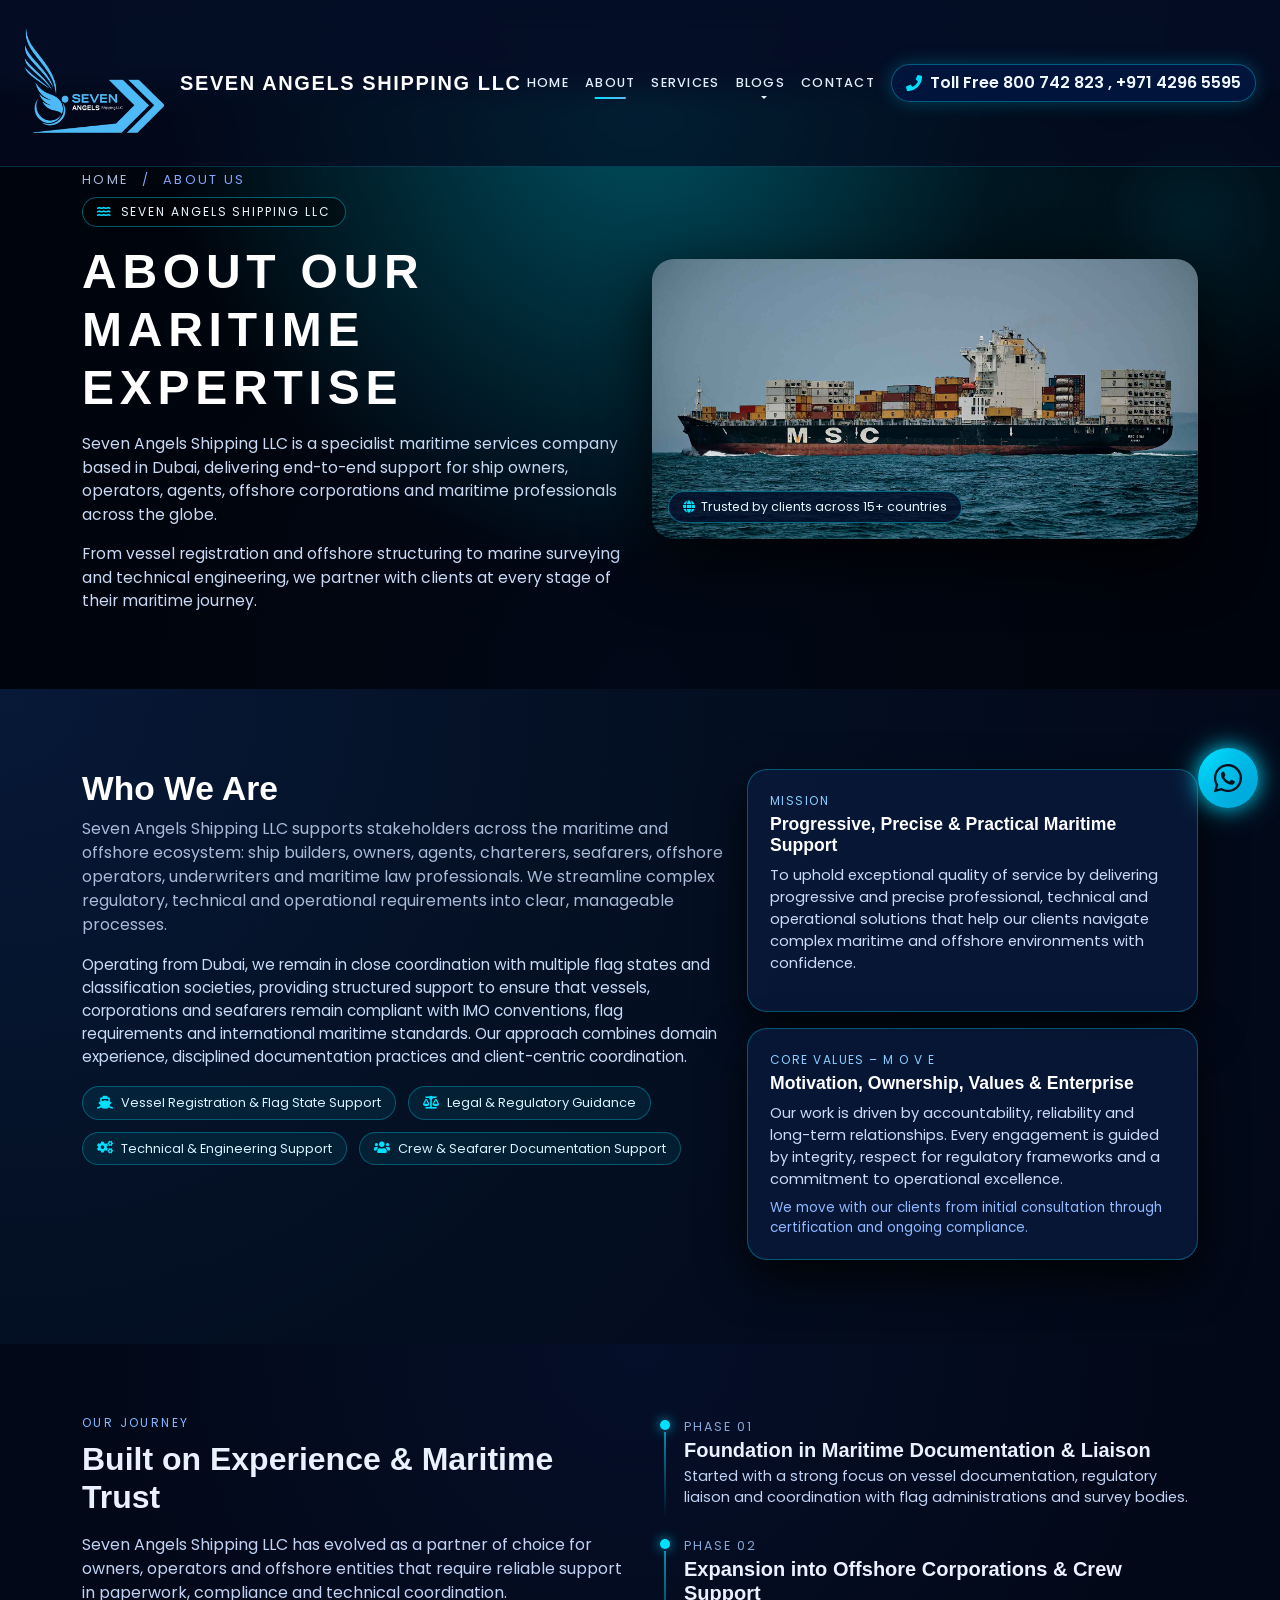
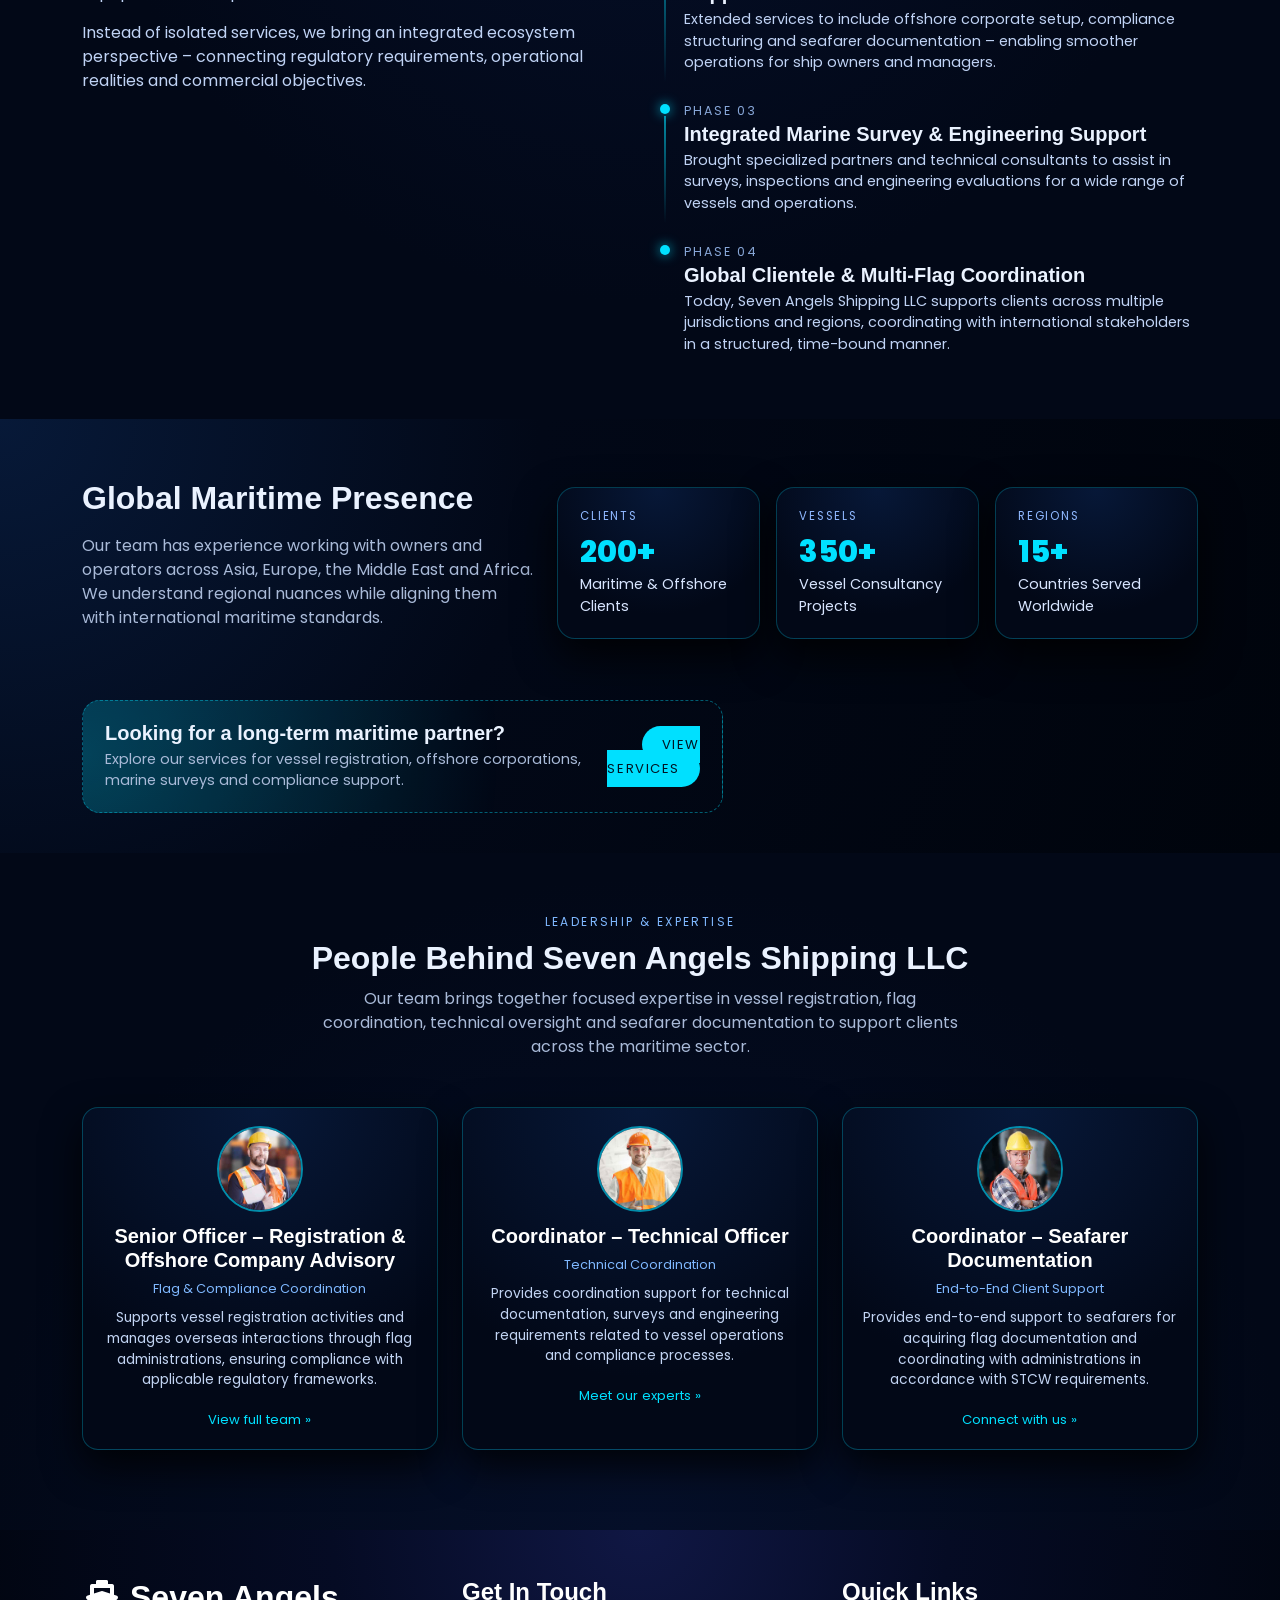
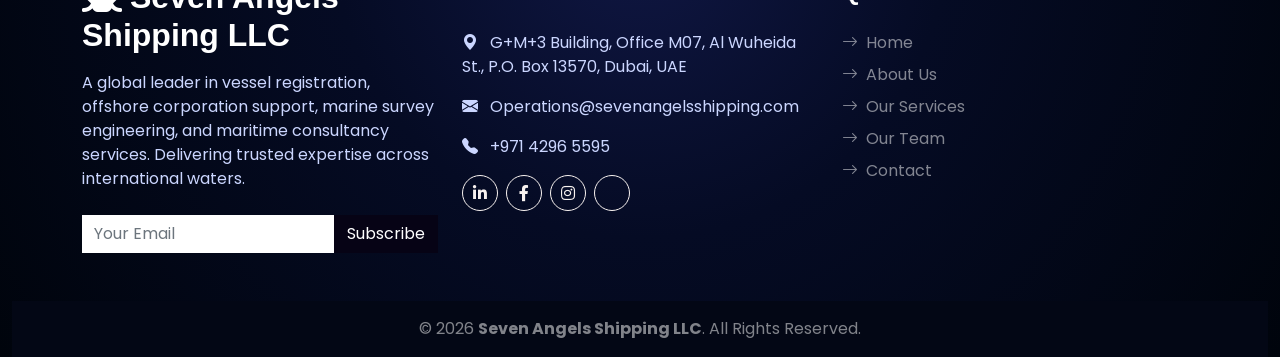
==== about.html @ 6dc000c5 "/sample" ====
<!DOCTYPE html>
<html lang="en">

<head>
    <meta charset="utf-8">
    <title>About Us | Seven Angels Shipping LLC | Maritime & Offshore Solutions</title>
    <meta name="viewport" content="width=device-width, initial-scale=1">
    <meta name="description"
        content="Learn more about Seven Angels Shipping LLC, our history, mission, values and global expertise in vessel registration, offshore corporations, marine surveying and maritime engineering.">
    <meta name="keywords"
        content="Seven Angels Shipping, About Seven Angels, Maritime Consultancy, Offshore Services, Vessel Registration Dubai, Marine Survey, Offshore Engineering">
    <link rel="canonical" href="https://www.sevenangelsshipping.com/about.html">

    <!-- Open Graph -->
    <meta property="og:title" content="About Seven Angels Shipping LLC - Maritime & Offshore Experts">
    <meta property="og:description" content="Discover our mission, values and global maritime experience.">
    <meta property="og:image" content="img/sevenangelsslogo.png">
    <meta property="og:url" content="https://www.sevenangelsshipping.com/about.html">
    <meta property="og:type" content="website">

    <!-- Favicon -->
    <link href="img/sevenangelsslogo.png" rel="icon">

    <!-- Fonts & Icons -->
    <link href="https://fonts.googleapis.com/css2?family=Poppins:wght@400;500;600;700&display=swap" rel="stylesheet">
    <link href="https://cdnjs.cloudflare.com/ajax/libs/font-awesome/5.10.0/css/all.min.css" rel="stylesheet">
    <link href="https://cdn.jsdelivr.net/npm/bootstrap-icons@1.4.1/font/bootstrap-icons.css" rel="stylesheet">

    <!-- Libraries & Bootstrap -->
    <link href="css/bootstrap.min.css" rel="stylesheet">

    <!-- ================== PAGE CSS ================== -->
    <style>
        :root {
            --sa-blue-main: #1A73E8;
            --sa-blue-deep: #0B4BB3;
            --sa-blue-soft: #64B5F6;
            --sa-dark: #0A2D5A;
            --sa-bg-deep: #020817;
            --sa-text-main: #E5EEFF;
            --sa-text-muted: #A5B6D8;
            --midnight-blue: #061A3A;
            --ocean-glow: #00E0FF;
        }

        * {
            box-sizing: border-box;
        }

        html,
        body {
            margin: 0;
            padding: 0;
        }

        body {
            font-family: 'Poppins', sans-serif;
            background: radial-gradient(circle at top, #071938 0%, #020817 45%, #00040c 100%);
            color: var(--sa-text-main);
            overflow-x: hidden;
        }

        img {
            max-width: 100%;
            height: auto;
            display: block;
        }

        a {
            text-decoration: none;
        }

        /* ===================== NAVBAR ===================== */
        .sa-navbar {
            background: rgba(3, 11, 32, 0.7);
            backdrop-filter: blur(14px);
            transition: background 0.35s ease, box-shadow 0.35s ease, padding 0.2s ease;
            padding: 8px 0;
            border-bottom: 1px solid rgba(0, 224, 255, 0.18);
            z-index: 9999;
        }

        .sa-navbar.scrolled {
            background: rgba(5, 16, 43, 0.97);
            box-shadow: 0 10px 35px rgba(0, 0, 0, 0.65);
        }

        .sa-navbar .navbar-brand img {
            height: 140px;
            width: auto;
        }

        @media (max-width: 480px) {
            .sa-navbar .navbar-brand img {
                height: 65px;
            }
        }

        .sa-navbar .navbar-brand h2 {
            font-size: 20px;
            color: #ffffff;
            letter-spacing: 0.08em;
            font-weight: 700;
            text-transform: uppercase;
            margin: 0;
        }

        .sa-navbar .nav-link {
            color: #E3EEFF !important;
            font-weight: 500;
            padding: 12px 16px;
            letter-spacing: 0.10em;
            text-transform: uppercase;
            font-size: 0.8rem;
            transition: color 0.3s ease;
            position: relative;
        }

        .sa-navbar .nav-link::after {
            content: "";
            position: absolute;
            left: 50%;
            bottom: 6px;
            width: 0;
            height: 2px;
            background: linear-gradient(90deg, #00e0ff, #64b5f6);
            transform: translateX(-50%);
            transition: width 0.25s ease;
        }

        .sa-navbar .nav-link:hover {
            color: #00e0ff !important;
        }

        .sa-navbar .nav-link:hover::after,
        .sa-navbar .nav-link.active::after {
            width: 46%;
        }

        .dropdown-menu {
            border-radius: 14px;
            background: #050e24;
            border: 1px solid rgba(0, 224, 255, 0.25);
            padding: 6px 0;
            box-shadow: 0 18px 40px rgba(0, 0, 0, 0.7);
        }

        .dropdown-menu .dropdown-item {
            padding: 10px 18px;
            font-size: 0.85rem;
            color: #e6f1ff;
        }

        .dropdown-menu .dropdown-item:hover {
            background: rgba(0, 224, 255, 0.08);
            color: #00e0ff;
        }

        .navbar-toggler {
            border: none;
        }

        .navbar-toggler:focus {
            box-shadow: none;
            outline: none;
        }

        .navbar-dark .navbar-toggler-icon {
            background-image: url("data:image/svg+xml,%3csvg xmlns='http://www.w3.org/2000/svg' viewBox='0 0 30 30'%3e%3cpath stroke='rgba%28255,255,255,0.9%29' stroke-linecap='round' stroke-miterlimit='10' stroke-width='2' d='M4 7h22M4 15h22M4 23h22'/%3e%3c/svg%3e");
        }

        .navbar-collapse {
            text-align: right;
        }

        .phone-badge {
            background: rgba(2, 23, 63, 0.95);
            border: 1px solid rgba(0, 224, 255, 0.35);
            color: #f0f7ff;
            border-radius: 999px;
            padding: 6px 14px;
            font-weight: 600;
            display: inline-flex;
            align-items: center;
            gap: 8px;
            box-shadow: 0 0 18px rgba(0, 224, 255, 0.25);
            white-space: nowrap;
        }

        .phone-badge i {
            color: #00e0ff;
        }

        @media (max-width: 991.98px) {
            .navbar-collapse {
                background: rgba(3, 11, 32, 0.98);
                margin-top: 8px;
                border-radius: 0 0 12px 12px;
                padding: 8px 0;
            }

            .phone-badge {
                display: none !important;
            }

            .sa-navbar .nav-link {
                padding: 10px 18px;
            }
        }

        @media (max-width: 400px) {
            .sa-navbar .navbar-brand h2 {
                font-size: 14px;
            }
        }

        /* ===================== HERO (ABOUT) ===================== */
        .about-hero {
            margin-top: 90px;
            padding: 80px 0 60px;
            background:
                radial-gradient(circle at top, rgba(0, 224, 255, 0.35), transparent 55%),
                radial-gradient(circle at bottom, #020817 0%, #00040c 60%);
            position: relative;
            overflow: hidden;
        }

        .about-hero::before {
            content: "";
            position: absolute;
            width: 420px;
            height: 420px;
            border-radius: 50%;
            background: radial-gradient(circle, rgba(0, 224, 255, 0.2), transparent 70%);
            top: -80px;
            right: -120px;
            opacity: 0.6;
            filter: blur(2px);
        }

        .about-hero-text h1 {
            font-size: 3rem;
            font-weight: 800;
            letter-spacing: 0.12em;
            text-transform: uppercase;
            color: #ffffff;
        }

        .about-hero-text p {
            color: #c8daf5;
            max-width: 540px;
            font-size: 0.98rem;
        }

        .breadcrumb-sa {
            font-size: 0.8rem;
            letter-spacing: 0.18em;
            text-transform: uppercase;
            color: #7ea7ff;
        }

        .breadcrumb-sa a {
            color: #a9bad8;
        }

        .about-hero-badge {
            display: inline-flex;
            align-items: center;
            gap: 0.45rem;
            padding: 0.32rem 0.9rem;
            border-radius: 999px;
            background: rgba(0, 0, 0, 0.45);
            border: 1px solid rgba(0, 224, 255, 0.4);
            color: #eaf4ff;
            font-size: 0.75rem;
            letter-spacing: 0.16em;
            text-transform: uppercase;
        }

        .about-hero-badge i {
            color: #00e0ff;
        }

        .about-hero-visual {
            position: relative;
            height: 280px;
            border-radius: 22px;
            overflow: hidden;
            box-shadow: 0 22px 60px rgba(0, 0, 0, 0.8);
        }

        .about-hero-visual img {
            width: 100%;
            height: 100%;
            object-fit: cover;
            filter: brightness(92%) contrast(108%);
        }

        .about-hero-tag {
            position: absolute;
            bottom: 16px;
            left: 16px;
            background: rgba(3, 15, 40, 0.85);
            border-radius: 999px;
            padding: 6px 14px;
            font-size: 0.78rem;
            color: #dff6ff;
            border: 1px solid rgba(0, 224, 255, 0.4);
            display: inline-flex;
            align-items: center;
            gap: 6px;
        }

        .about-hero-tag i {
            color: #00e0ff;
        }

        @media (max-width: 768px) {
            .about-hero {
                padding: 60px 0 40px;
            }

            .about-hero-text h1 {
                font-size: 2.1rem;
            }

            .about-hero-visual {
                margin-top: 24px;
                height: 220px;
            }
        }

        /* ================= ABOUT MAIN (DEEP SECTION) ================= */
        .about-main {
            background: radial-gradient(circle at top left, #071938 0%, #041024 40%, #020817 100%);
            padding: 80px 0 60px;
            position: relative;
            overflow: hidden;
        }

        .about-section-title h2 {
            font-size: 2.1rem;
            font-weight: 800;
            color: #ffffff;
        }

        .about-section-title p {
            color: #a9bad8;
            max-width: 680px;
        }

        .about-icon-strip {
            display: flex;
            flex-wrap: wrap;
            gap: 12px;
            margin-top: 18px;
        }

        .about-icon-pill {
            display: inline-flex;
            align-items: center;
            gap: 8px;
            padding: 6px 14px;
            border-radius: 999px;
            background: rgba(0, 224, 255, 0.08);
            color: #daf2ff;
            border: 1px solid rgba(0, 224, 255, 0.3);
            font-size: 0.8rem;
        }

        .about-icon-pill i {
            color: #00e0ff;
        }

        .about-card {
            background: rgba(9, 25, 58, 0.86);
            border-radius: 20px;
            padding: 22px 22px 20px;
            border: 1px solid rgba(0, 224, 255, 0.32);
            box-shadow: 0 18px 45px rgba(0, 0, 0, 0.8);
            height: 100%;
        }

        .about-card h4 {
            color: #ffffff;
            margin-bottom: 8px;
            font-size: 1.1rem;
        }

        .about-card p {
            color: #c7daf7;
            font-size: 0.92rem;
        }

        .about-chip {
            font-size: 0.75rem;
            text-transform: uppercase;
            letter-spacing: 0.12em;
            color: #89cfff;
        }

        /* ================= TIMELINE / JOURNEY ================= */
        .journey-section {
            padding: 70px 0 40px;
            background: radial-gradient(circle at top, #050f29 0%, #020817 60%);
        }

        .journey-badge {
            font-size: 0.75rem;
            letter-spacing: 0.2em;
            text-transform: uppercase;
            color: #7fb8ff;
        }

        .journey-item {
            position: relative;
            padding-left: 32px;
            margin-bottom: 24px;
        }

        .journey-item::before {
            content: "";
            position: absolute;
            left: 8px;
            top: 6px;
            width: 10px;
            height: 10px;
            border-radius: 50%;
            background: #00e0ff;
            box-shadow: 0 0 12px rgba(0, 224, 255, 0.8);
        }

        .journey-item::after {
            content: "";
            position: absolute;
            left: 12px;
            top: 18px;
            width: 2px;
            height: calc(100% - 10px);
            background: linear-gradient(to bottom, rgba(0, 224, 255, 0.6), transparent);
        }

        .journey-item:last-child::after {
            display: none;
        }

        .journey-item h5 {
            color: #eaf2ff;
            margin-bottom: 4px;
        }

        .journey-item span {
            font-size: 0.78rem;
            text-transform: uppercase;
            letter-spacing: 0.16em;
            color: #88a7d8;
        }

        .journey-item p {
            font-size: 0.9rem;
            color: #c0d3f5;
        }

        /* ================= GLOBAL PRESENCE / METRICS ================= */
        .metrics-section {
            padding: 60px 0 40px;
            background: radial-gradient(circle at top left, #071938 0%, #020817 40%, #00040c 100%);
        }

        .metric-card {
            background: radial-gradient(circle at top, #071838 0%, #020817 70%);
            border-radius: 18px;
            padding: 20px 22px;
            border: 1px solid rgba(0, 224, 255, 0.24);
            text-align: left;
            box-shadow: 0 16px 40px rgba(0, 0, 0, 0.85);
        }

        .metric-number {
            font-size: 1.9rem;
            font-weight: 800;
            color: #00e0ff;
        }

        .metric-label {
            font-size: 0.9rem;
            color: #d8e5ff;
        }

        .metric-tag {
            font-size: 0.72rem;
            text-transform: uppercase;
            letter-spacing: 0.16em;
            color: #8fb8ff;
        }

        /* ================= LEADERSHIP SNAPSHOT ================= */
        .leadership-section {
            padding: 60px 0 80px;
            background: radial-gradient(circle at bottom, #050f29 0%, #020817 70%);
        }

        .leader-card {
            background: radial-gradient(circle at top, #071838 0%, #020817 70%);
            border-radius: 16px;
            padding: 18px;
            text-align: center;
            border: 1px solid rgba(0, 224, 255, 0.26);
            box-shadow: 0 16px 38px rgba(0, 0, 0, 0.8);
            height: 100%;
        }

        .leader-avatar {
            width: 86px;
            height: 86px;
            border-radius: 50%;
            overflow: hidden;
            margin: 0 auto 12px;
            border: 2px solid rgba(0, 224, 255, 0.6);
        }

        .leader-card h5 {
            color: #ffffff;
            margin-bottom: 4px;
        }

        .leader-card span {
            font-size: 0.8rem;
            color: #7fb8ff;
        }

        .leader-card p {
            font-size: 0.86rem;
            color: #c2d4f3;
            margin-top: 8px;
        }

        .leader-link {
            font-size: 0.82rem;
            color: #00e0ff;
        }

        /* ================= CTA MINI ================= */
        .mini-cta {
            margin-top: 30px;
            padding: 20px 22px;
            border-radius: 18px;
            background: radial-gradient(circle at left, rgba(0, 224, 255, 0.25), transparent 65%);
            border: 1px dashed rgba(0, 224, 255, 0.4);
        }

        .btn-mini-cta {
            background: #00e0ff;
            color: #001423;
            padding: 9px 20px;
            border-radius: 999px;
            border: none;
            font-size: 0.82rem;
            letter-spacing: 0.12em;
            text-transform: uppercase;
        }

        .btn-mini-cta:hover {
            background: #5af1ff;
        }

        /* ================= FOOTER ================= */
        footer {
            margin-top: 0;
            background: radial-gradient(circle at top, #101744 0%, #050b24 40%, #00040c 100%);
        }

        footer p,
        footer a {
            color: #cbd6ff;
        }

        footer h4,
        footer h2 {
            color: #ffffff;
        }

        footer .btn-square {
            width: 36px;
            height: 36px;
            border-radius: 50%;
            padding: 0;
            display: inline-flex;
            align-items: center;
            justify-content: center;
        }

        .footer-bottom {
            background: #030715;
        }

        /* ================= BACK TO TOP ================= */
        .back-to-top {
            position: fixed;
            right: 22px;
            bottom: 22px;
            width: 52px;
            height: 52px;
            background: linear-gradient(135deg, #00e0ff, #0095cf);
            color: #002235;
            border-radius: 50%;
            border: none;
            display: flex;
            justify-content: center;
            align-items: center;
            font-size: 22px;
            cursor: pointer;
            box-shadow: 0 8px 24px rgba(0, 224, 255, 0.35);
            z-index: 9999;
            transition: 0.3s ease;
            opacity: 0;
            pointer-events: none;
        }

        .back-to-top.show {
            opacity: 1;
            pointer-events: auto;
        }

        .back-to-top:hover {
            transform: translateY(-4px);
            box-shadow: 0 14px 32px rgba(0, 224, 255, 0.45);
        }

        @media (max-width: 480px) {
            .back-to-top {
                right: 16px;
                bottom: 16px;
                width: 46px;
                height: 46px;
                font-size: 20px;
            }
        }
    </style>
</head>

<body>

    <!-- ================= NAVBAR ================= -->
    <nav id="saNavbar" class="navbar navbar-expand-lg navbar-dark fixed-top sa-navbar">
        <div class="container-fluid px-4">

            <!-- BRAND -->
            <a href="index.html" class="navbar-brand d-flex align-items-center">
                <img src="img/SEVEN ANGELS (1).png" alt="Seven Angels Logo">
                <div class="ms-3">
                    <h2>Seven Angels Shipping LLC</h2>
                </div>
            </a>

            <!-- TOGGLER BUTTON -->
            <button class="navbar-toggler" type="button" data-bs-toggle="collapse" data-bs-target="#navbarNav">
                <span class="navbar-toggler-icon"></span>
            </button>

            <!-- MENU ITEMS -->
            <div class="collapse navbar-collapse" id="navbarNav">
                <ul class="navbar-nav ms-auto mb-2 mb-lg-0 align-items-lg-center">

                    <li class="nav-item"><a class="nav-link" href="index.html">Home</a></li>
                    <li class="nav-item"><a class="nav-link active" href="about.html">About</a></li>
                    <li class="nav-item"><a class="nav-link" href="service.html">Services</a></li>

                    <li class="nav-item dropdown">
                        <a class="nav-link dropdown-toggle" href="#" data-bs-toggle="dropdown">Blogs</a>
                        <ul class="dropdown-menu dropdown-menu-end">
                            <li><a class="dropdown-item" href="blog.html">Read blogs</a></li>

                        </ul>
                    </li>

                    <li class="nav-item"><a class="nav-link" href="contact.html">Contact</a></li>

                    <!-- PHONE BADGE (desktop only) -->
                    <li class="nav-item d-none d-lg-block ms-lg-2">
                        <span class="phone-badge">
                            <i class="fa fa-phone"></i> Toll Free 800 742 823 , +971 4296 5595
                        </span>
                    </li>

                </ul>
            </div>

        </div>
    </nav>
    <!-- ================= NAVBAR END ================= -->


    <!-- ================= HERO: ABOUT ================= -->
    <section class="about-hero">
        <div class="container">
            <div class="row g-4 align-items-center">
                <div class="col-lg-6 about-hero-text">
                    <div class="breadcrumb-sa mb-2">
                        <a href="index.html">Home</a> <span class="mx-2">/</span> <span>About Us</span>
                    </div>

                    <div class="about-hero-badge mb-3">
                        <i class="fa fa-water"></i>
                        Seven Angels Shipping LLC
                    </div>

                    <h1 class="mb-3">ABOUT OUR MARITIME EXPERTISE</h1>
                    <p>
                        Seven Angels Shipping LLC is a specialist maritime services company based in Dubai, delivering
                        end-to-end support for ship owners, operators, agents, offshore corporations and maritime
                        professionals across the globe.
                    </p>
                    <p>
                        From vessel registration and offshore structuring to marine surveying and technical engineering,
                        we partner with clients at every stage of their maritime journey.
                    </p>
                </div>

                <div class="col-lg-6">
                    <div class="about-hero-visual">
                        <img src="img/carousel-1.jpg" alt="Seven Angels - Maritime Operations">
                        <div class="about-hero-tag">
                            <i class="fa fa-globe"></i>
                            Trusted by clients across 15+ countries
                        </div>
                    </div>
                </div>
            </div>
        </div>
    </section>

    <!-- ================= MAIN ABOUT CONTENT ================= -->
    <section class="about-main">
        <div class="container">
            <div class="row g-4 align-items-start mb-4">
                <div class="col-lg-7">
                    <div class="about-section-title mb-3">
                        <h2>Who We Are</h2>
                        <p>
                            Seven Angels Shipping LLC supports stakeholders across the maritime and offshore ecosystem:
                            ship builders, owners, agents, charterers, seafarers, offshore operators, underwriters
                            and maritime law professionals. We streamline complex regulatory, technical and operational
                            requirements into clear, manageable processes.
                        </p>
                    </div>

                    <p style="color:#c7daf7;font-size:0.96rem;">
                        Operating from Dubai, we remain in close coordination with multiple flag states and
                        classification societies, providing structured support to ensure that vessels, corporations
                        and seafarers remain compliant with IMO conventions, flag requirements and international
                        maritime standards. Our approach combines domain experience, disciplined documentation
                        practices and client-centric coordination.
                    </p>

                    <div class="about-icon-strip">
                        <span class="about-icon-pill">
                            <i class="fa fa-ship"></i> Vessel Registration &amp; Flag State Support
                        </span>
                        <span class="about-icon-pill">
                            <i class="fa fa-balance-scale"></i> Legal &amp; Regulatory Guidance
                        </span>
                        <span class="about-icon-pill">
                            <i class="fa fa-cogs"></i> Technical &amp; Engineering Support
                        </span>
                        <span class="about-icon-pill">
                            <i class="fa fa-users"></i> Crew &amp; Seafarer Documentation Support
                        </span>
                    </div>
                </div>

                <div class="col-lg-5">
                    <div class="about-card mb-3">
                        <div class="about-chip mb-1">Mission</div>
                        <h4>Progressive, Precise &amp; Practical Maritime Support</h4>
                        <p>
                            To uphold exceptional quality of service by delivering progressive and precise professional,
                            technical and operational solutions that help our clients navigate complex maritime and
                            offshore environments with confidence.
                        </p>
                    </div>

                    <div class="about-card">
                        <div class="about-chip mb-1">Core Values – M O V E</div>
                        <h4>Motivation, Ownership, Values &amp; Enterprise</h4>
                        <p class="mb-2">
                            Our work is driven by accountability, reliability and long-term relationships. Every
                            engagement is guided by integrity, respect for regulatory frameworks and a commitment
                            to operational excellence.
                        </p>
                        <p class="mb-0" style="font-size:0.85rem;color:#8fb8ff;">
                            We move with our clients from initial consultation through certification and ongoing
                            compliance.
                        </p>
                    </div>
                </div>
            </div>
        </div>
    </section>


    <!-- ================= JOURNEY / TIMELINE ================= -->
    <section class="journey-section">
        <div class="container">
            <div class="row g-4 align-items-start">
                <div class="col-lg-6">
                    <div class="journey-badge mb-2">Our Journey</div>
                    <h2 class="mb-3" style="color:#eaf2ff;">Built on Experience & Maritime Trust</h2>
                    <p style="color:#c0d3f5;">
                        Seven Angels Shipping LLC has evolved as a partner of choice for owners, operators and offshore
                        entities that require reliable support in paperwork, compliance and technical coordination.
                    </p>
                    <p style="color:#c0d3f5;">
                        Instead of isolated services, we bring an integrated ecosystem perspective – connecting
                        regulatory
                        requirements, operational realities and commercial objectives.
                    </p>
                </div>

                <div class="col-lg-6">
                    <div class="journey-item">
                        <span>Phase 01</span>
                        <h5>Foundation in Maritime Documentation & Liaison</h5>
                        <p>
                            Started with a strong focus on vessel documentation, regulatory liaison and coordination
                            with
                            flag administrations and survey bodies.
                        </p>
                    </div>
                    <div class="journey-item">
                        <span>Phase 02</span>
                        <h5>Expansion into Offshore Corporations & Crew Support</h5>
                        <p>
                            Extended services to include offshore corporate setup, compliance structuring and seafarer
                            documentation – enabling smoother operations for ship owners and managers.
                        </p>
                    </div>
                    <div class="journey-item">
                        <span>Phase 03</span>
                        <h5>Integrated Marine Survey & Engineering Support</h5>
                        <p>
                            Brought specialized partners and technical consultants to assist in surveys, inspections and
                            engineering evaluations for a wide range of vessels and operations.
                        </p>
                    </div>
                    <div class="journey-item">
                        <span>Phase 04</span>
                        <h5>Global Clientele & Multi-Flag Coordination</h5>
                        <p>
                            Today, Seven Angels Shipping LLC supports clients across multiple jurisdictions and regions,
                            coordinating with international stakeholders in a structured, time-bound manner.
                        </p>
                    </div>
                </div>
            </div>
        </div>
    </section>

    <!-- ================= GLOBAL PRESENCE / METRICS ================= -->
    <section class="metrics-section">
        <div class="container">
            <div class="row g-4 align-items-center mb-4">
                <div class="col-lg-5">
                    <h2 class="mb-3" style="color:#eaf2ff;">Global Maritime Presence</h2>
                    <p style="color:#a9bad8;">
                        Our team has experience working with owners and operators across Asia, Europe, the Middle East
                        and Africa. We understand regional nuances while aligning them with international maritime
                        standards.
                    </p>
                </div>
                <div class="col-lg-7">
                    <div class="row g-3">
                        <div class="col-sm-4">
                            <div class="metric-card">
                                <div class="metric-tag mb-1">Clients</div>
                                <div class="metric-number">200+</div>
                                <div class="metric-label">Maritime & Offshore Clients</div>
                            </div>
                        </div>
                        <div class="col-sm-4">
                            <div class="metric-card">
                                <div class="metric-tag mb-1">Vessels</div>
                                <div class="metric-number">350+</div>
                                <div class="metric-label">Vessel Consultancy Projects</div>
                            </div>
                        </div>
                        <div class="col-sm-4">
                            <div class="metric-card">
                                <div class="metric-tag mb-1">Regions</div>
                                <div class="metric-number">15+</div>
                                <div class="metric-label">Countries Served Worldwide</div>
                            </div>
                        </div>
                    </div>
                </div>
            </div>

            <div class="row g-4">
                <div class="col-lg-7">
                    <div class="mini-cta d-flex flex-column flex-md-row align-items-md-center justify-content-between">
                        <div class="me-md-3 mb-3 mb-md-0">
                            <h5 class="mb-1" style="color:#eaf2ff;">Looking for a long-term maritime partner?</h5>
                            <p class="mb-0" style="color:#a9bad8;font-size:0.9rem;">
                                Explore our services for vessel registration, offshore corporations, marine surveys and
                                compliance support.
                            </p>
                        </div>
                        <div class="text-md-end">
                            <a href="service.html" class="btn-mini-cta">View Services</a>
                        </div>
                    </div>
                </div>
            </div>
        </div>
    </section>

    <!-- ================= LEADERSHIP SNAPSHOT ================= -->
    <section class="leadership-section">
        <div class="container">
            <div class="text-center mb-5">
                <div class="journey-badge mb-2">Leadership & Expertise</div>
                <h2 style="color:#eaf2ff;">People Behind Seven Angels Shipping LLC</h2>
                <p style="color:#a9bad8;max-width:640px;margin:10px auto 0;">
                    Our team brings together focused expertise in vessel registration, flag coordination,
                    technical oversight and seafarer documentation to support clients across the maritime sector.
                </p>
            </div>

            <div class="row g-4">
                <div class="col-md-4">
                    <div class="leader-card">
                        <div class="leader-avatar">
                            <img src="img/team-1.jpg" alt="Leadership Member">
                        </div>
                        <h5>Senior Officer – Registration &amp; Offshore Company Advisory</h5>
                        <span>Flag &amp; Compliance Coordination</span>
                        <p>
                            Supports vessel registration activities and manages overseas interactions through
                            flag administrations, ensuring compliance with applicable regulatory frameworks.
                        </p>
                        <a href="team.html" class="leader-link">View full team &raquo;</a>
                    </div>
                </div>

                <div class="col-md-4">
                    <div class="leader-card">
                        <div class="leader-avatar">
                            <img src="img/team-2.jpg" alt="Leadership Member">
                        </div>
                        <h5>Coordinator – Technical Officer</h5>
                        <span>Technical Coordination</span>
                        <p>
                            Provides coordination support for technical documentation, surveys and engineering
                            requirements related to vessel operations and compliance processes.
                        </p>
                        <a href="team.html" class="leader-link">Meet our experts &raquo;</a>
                    </div>
                </div>

                <div class="col-md-4">
                    <div class="leader-card">
                        <div class="leader-avatar">
                            <img src="img/team-3.jpg" alt="Leadership Member">
                        </div>
                        <h5>Coordinator – Seafarer Documentation</h5>
                        <span>End-to-End Client Support</span>
                        <p>
                            Provides end-to-end support to seafarers for acquiring flag documentation and
                            coordinating with administrations in accordance with STCW requirements.
                        </p>
                        <a href="contact.html" class="leader-link">Connect with us &raquo;</a>
                    </div>
                </div>
            </div>
        </div>
    </section>


    <!-- ================= WHATSAPP BUTTON (NEON CYAN + PULSE) ================= -->
    <style>
        /* Neon Ocean WhatsApp Button */
        .whatsapp-float {
            position: fixed;
            bottom: 92px;
            right: 22px;
            width: 60px;
            height: 60px;
            background: radial-gradient(circle at top left, #00e0ff, #0095cf);
            border-radius: 50%;
            display: flex;
            justify-content: center;
            align-items: center;
            color: #00121e;
            font-size: 32px;
            text-decoration: none;
            z-index: 999999;
            box-shadow:
                0 0 18px rgba(0, 224, 255, 0.7),
                0 0 32px rgba(0, 224, 255, 0.45),
                inset 0 0 18px rgba(0, 224, 255, 0.35);
            animation: pulseGlow 2.3s infinite ease-in-out;
            transition: 0.25s ease;
        }

        /* Strong hover bounce */
        .whatsapp-float:hover {
            transform: translateY(-6px) scale(1.06);
            box-shadow:
                0 0 28px rgba(0, 224, 255, 1),
                0 0 50px rgba(0, 224, 255, 0.75),
                inset 0 0 25px rgba(0, 224, 255, 0.55);
        }

        /* PULSATING EFFECT */
        @keyframes pulseGlow {
            0% {
                box-shadow:
                    0 0 18px rgba(0, 224, 255, 0.7),
                    0 0 32px rgba(0, 224, 255, 0.45),
                    inset 0 0 18px rgba(0, 224, 255, 0.35);
                transform: scale(1);
            }

            50% {
                box-shadow:
                    0 0 28px rgba(0, 224, 255, 0.95),
                    0 0 60px rgba(0, 224, 255, 0.65),
                    inset 0 0 25px rgba(0, 224, 255, 0.65);
                transform: scale(1.08);
            }

            100% {
                box-shadow:
                    0 0 18px rgba(0, 224, 255, 0.7),
                    0 0 32px rgba(0, 224, 255, 0.45),
                    inset 0 0 18px rgba(0, 224, 255, 0.35);
                transform: scale(1);
            }
        }

        /* Mobile adjustments */
        @media (max-width: 480px) {
            .whatsapp-float {
                width: 52px;
                height: 52px;
                bottom: 80px;
                right: 16px;
                font-size: 28px;
            }
        }
    </style>

    <!-- WhatsApp Floating Button -->
    <a href="https://wa.me/+97150436875?text=Hello%20Seven%20Angels%20Shipping%2C%20I%20would%20like%20to%20know%20more%20about%20your%20maritime%20services."
        class="whatsapp-float" target="_blank">
        <i class="fab fa-whatsapp"></i>
    </a>

    <!-- ================= FOOTER ================= -->
    <footer class="container-fluid text-light">
        <div class="container py-5">
            <div class="row gy-5">
                <!-- About Section -->
                <div class="col-lg-4 col-md-6 text-center text-md-start">
                    <h2 class="fw-bold text-white mb-3">
                        <i class="fa fa-ship me-2"></i>Seven Angels Shipping LLC
                    </h2>

                    <p class="mb-4">
                        A global leader in vessel registration, offshore corporation support, marine survey engineering,
                        and maritime consultancy services.
                        Delivering trusted expertise across international waters.
                    </p>

                    <form action="https://formsubmit.co/vishaghs03@gmail.com" method="POST" class="d-flex">

                        <!-- FormSubmit core -->
                        <input type="hidden" name="_subject" value="New Newsletter Subscription">
                        <input type="hidden" name="_captcha" value="false">
                        <input type="hidden" name="_template" value="table">
                        <input type="hidden" name="_next" value="https://yourdomain.com/thank-you.html">
                        <input type="text" name="_honey" style="display:none">

                        <input type="email" name="Subscriber_Email" class="form-control border-0 rounded-start"
                            placeholder="Your Email" required>

                        <button type="submit" class="btn btn-dark rounded-end">
                            Subscribe
                        </button>
                    </form>
                </div>


                <!-- Contact Info -->
                <div class="col-lg-4 col-md-6">
                    <h4 class="text-white mb-4">Get In Touch</h4>
                    <p><i class="bi bi-geo-alt-fill me-2"></i> G+M+3 Building, Office M07, Al Wuheida St., P.O. Box
                        13570, Dubai, UAE</p>
                    <p><i class="bi bi-envelope-fill me-2"></i> Operations@sevenangelsshipping.com</p>
                    <p><i class="bi bi-telephone-fill me-2"></i> +971 4296 5595</p>
                    <div class="d-flex mt-3">
                        <a class="btn btn-outline-light btn-square me-2" href="#"><i class="fab fa-linkedin-in"></i></a>
                        <a class="btn btn-outline-light btn-square me-2" href="#"><i class="fab fa-facebook-f"></i></a>
                        <a class="btn btn-outline-light btn-square me-2" href="#"><i class="fab fa-instagram"></i></a>
                        <a class="btn btn-outline-light btn-square" href="#"><i class="fab fa-x-twitter"></i></a>
                    </div>
                </div>

                <!-- Quick Links -->
                <div class="col-lg-4 col-md-12">
                    <h4 class="text-white mb-4">Quick Links</h4>
                    <div class="d-flex flex-column">
                        <a href="index.html" class="text-white-50 mb-2"><i class="bi bi-arrow-right me-2"></i>Home</a>
                        <a href="about.html" class="text-white-50 mb-2"><i class="bi bi-arrow-right me-2"></i>About
                            Us</a>
                        <a href="service.html" class="text-white-50 mb-2"><i class="bi bi-arrow-right me-2"></i>Our
                            Services</a>
                        <a href="team.html" class="text-white-50 mb-2"><i class="bi bi-arrow-right me-2"></i>Our
                            Team</a>
                        <a href="contact.html" class="text-white-50"><i class="bi bi-arrow-right me-2"></i>Contact</a>
                    </div>
                </div>
            </div>
        </div>
        <div class="container-fluid py-3 footer-bottom">
            <div class="text-center">
                <p class="mb-0 text-white-50">
                    © <span id="year"></span> <strong>Seven Angels Shipping LLC</strong>. All Rights Reserved.
                </p>
            </div>
        </div>
    </footer>

    <!-- BACK TO TOP BUTTON -->
    <a href="#" class="back-to-top">
        <i class="bi bi-arrow-up"></i>
    </a>

    <!-- JS: jQuery + Bootstrap -->
    <script src="https://code.jquery.com/jquery-3.4.1.min.js"></script>
    <script src="https://cdn.jsdelivr.net/npm/bootstrap@5.0.0/dist/js/bootstrap.bundle.min.js"></script>

    <script>
        // Year in footer
        document.getElementById("year").textContent = new Date().getFullYear();

        // Navbar scroll behavior
        const navbar = document.getElementById("saNavbar");
        window.addEventListener("scroll", function () {
            if (window.scrollY > 40) {
                navbar.classList.add("scrolled");
            } else {
                navbar.classList.remove("scrolled");
            }
        });

        // Back to Top behavior
        const backToTop = document.querySelector('.back-to-top');
        window.addEventListener('scroll', () => {
            if (window.scrollY > 300) {
                backToTop.classList.add('show');
            } else {
                backToTop.classList.remove('show');
            }
        });

        backToTop.addEventListener('click', (e) => {
            e.preventDefault();
            window.scrollTo({ top: 0, behavior: 'smooth' });
        });
    </script>

</body>

</html>
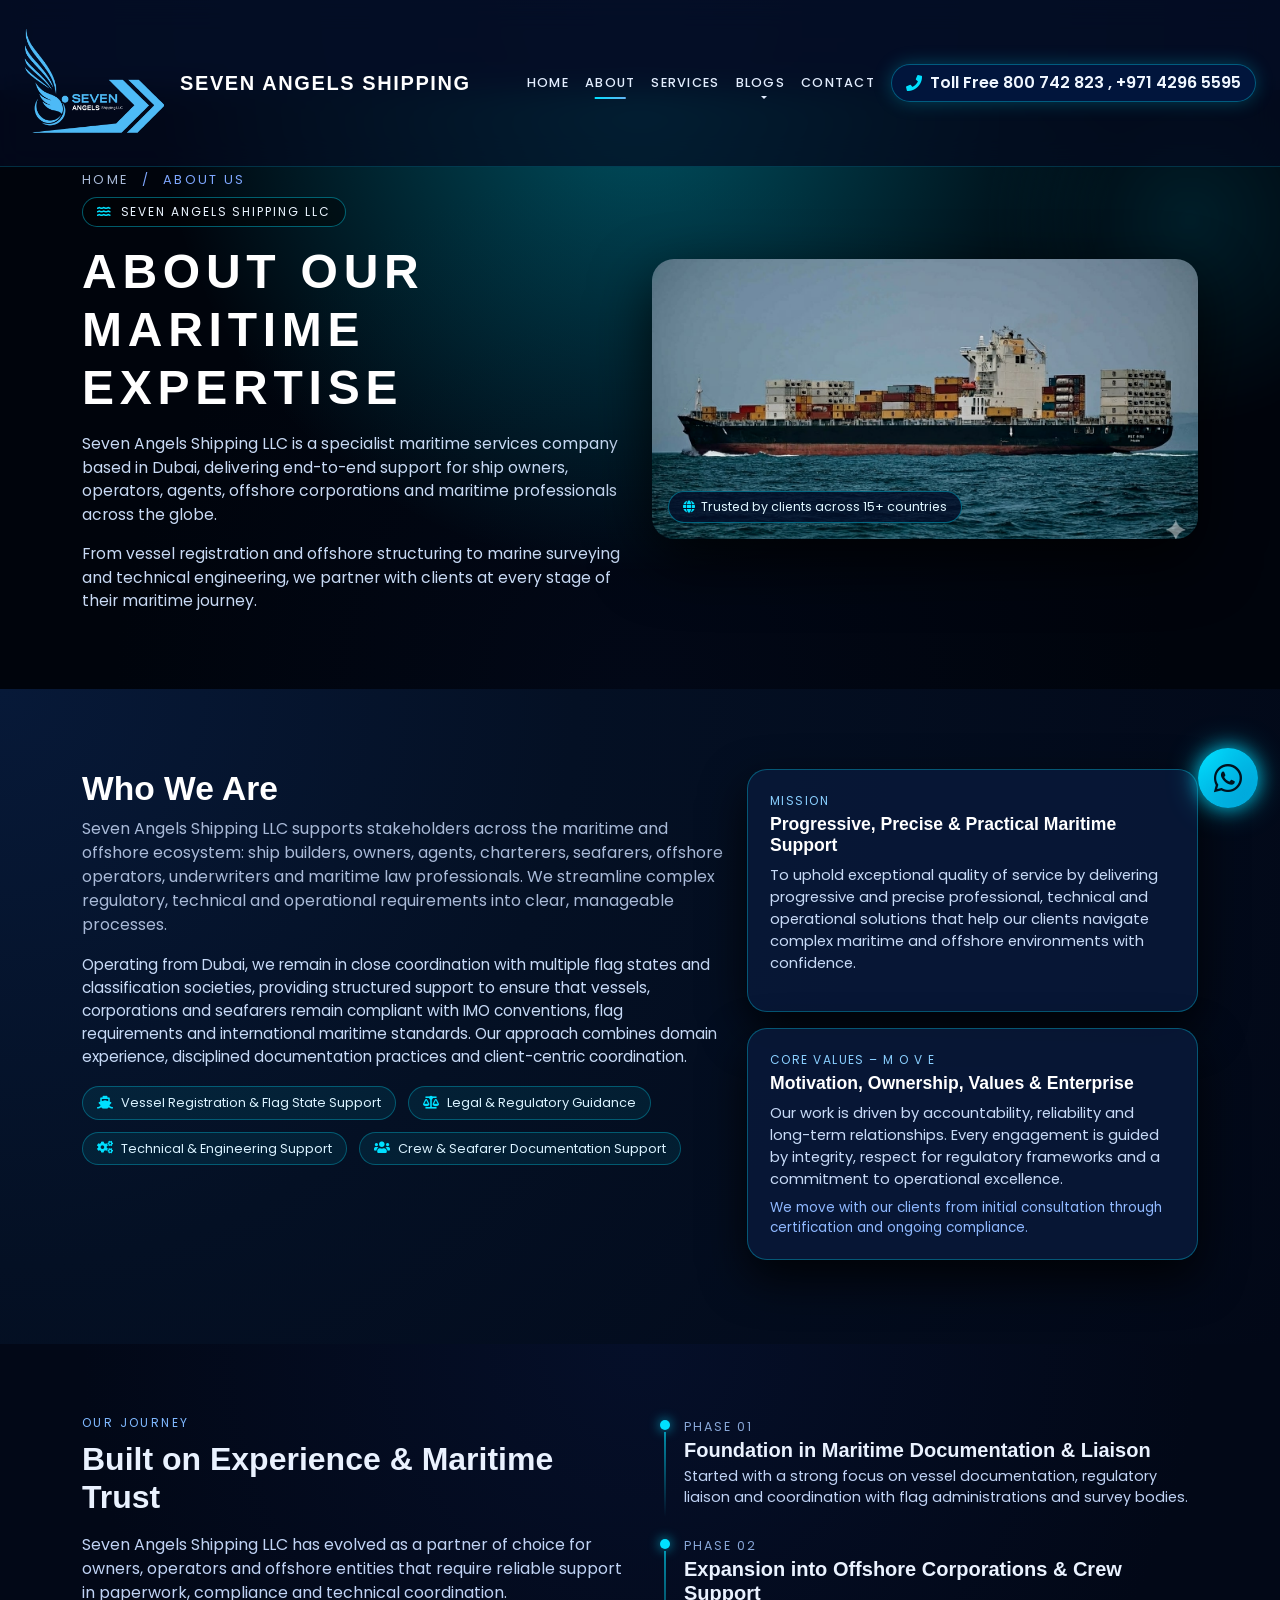
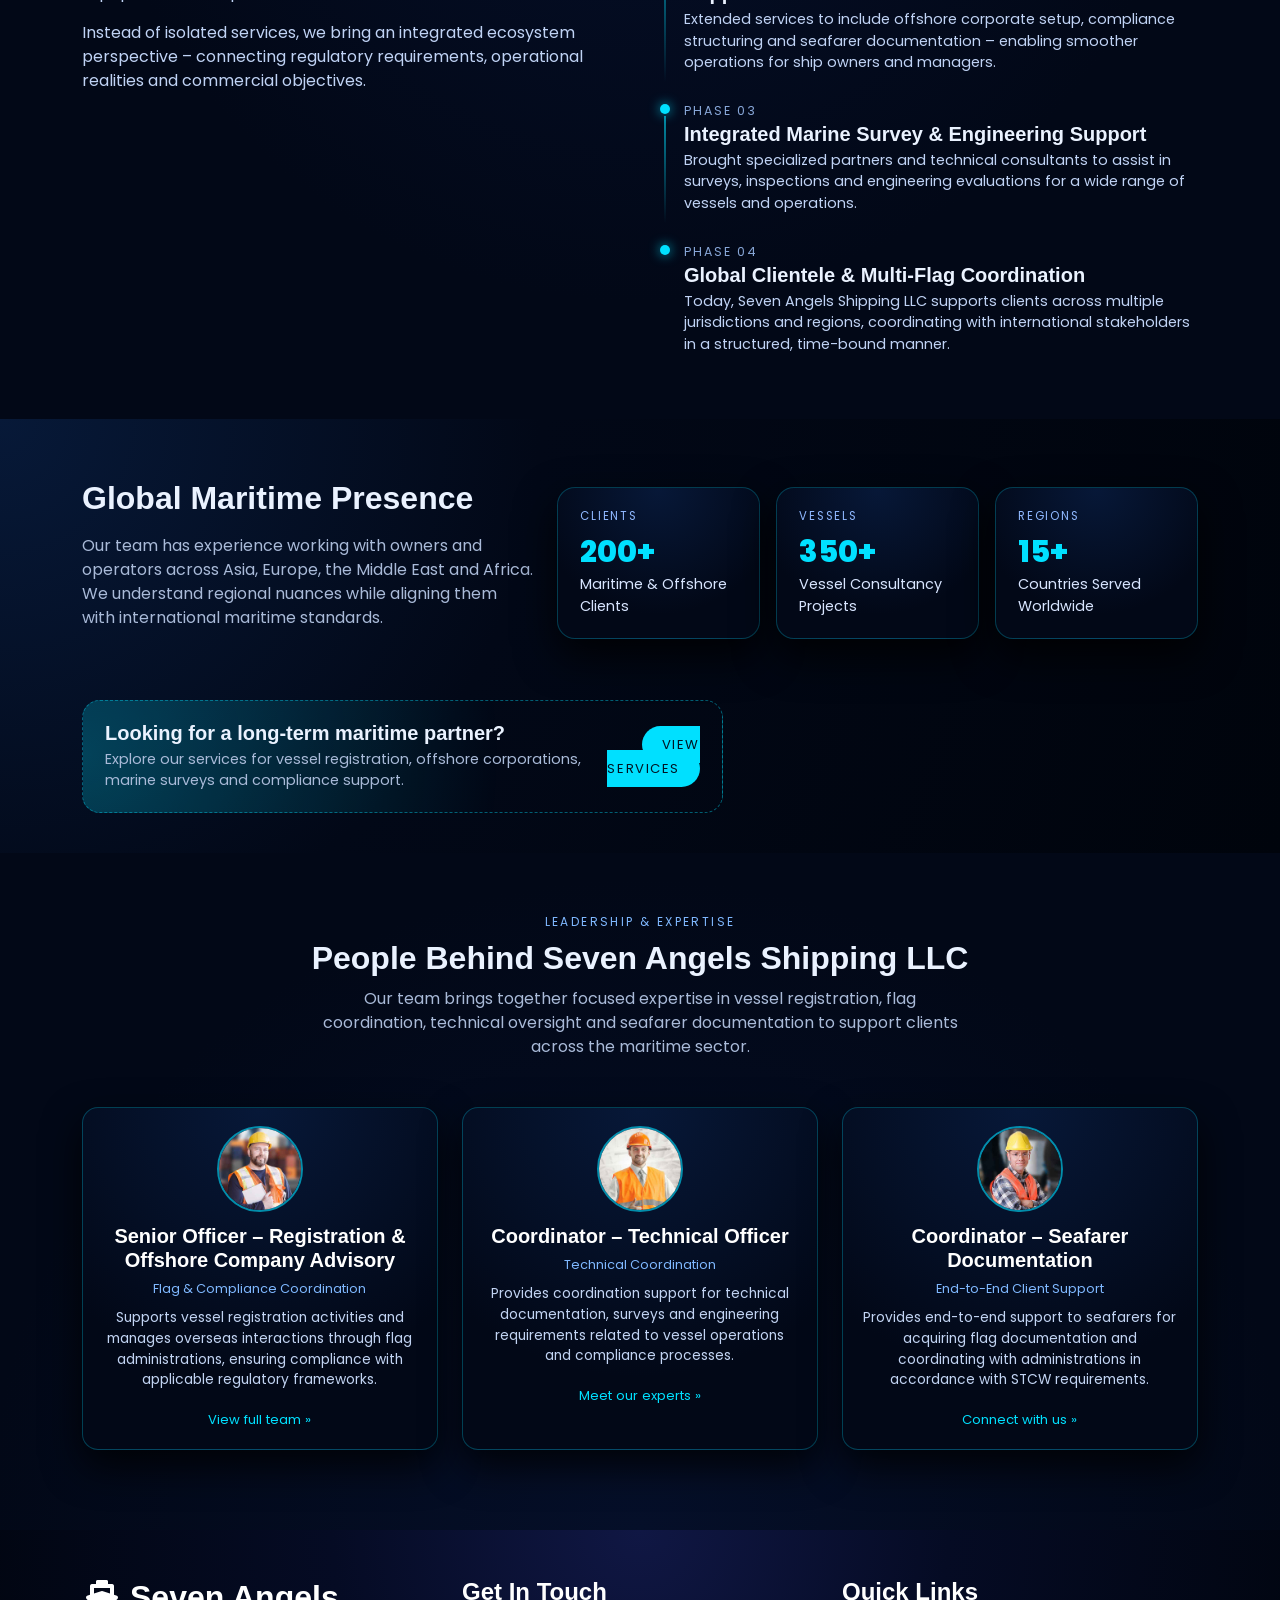
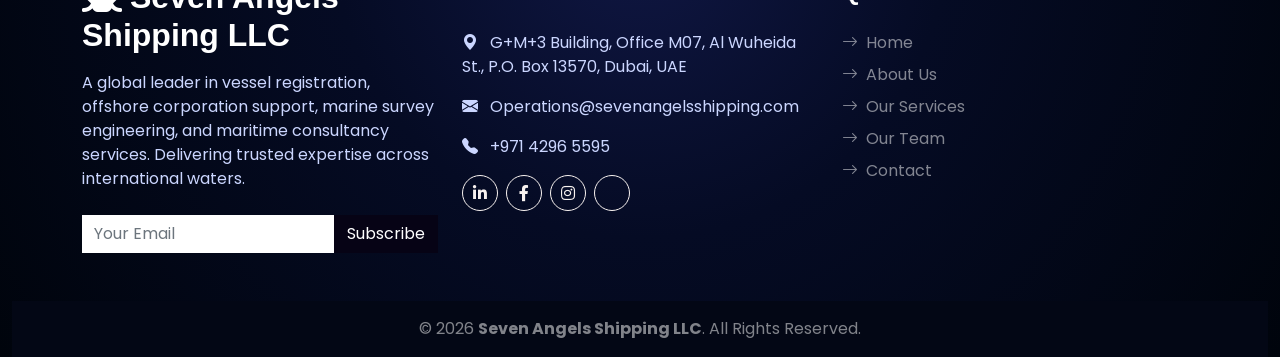
==== commit 4822b29f: "Update company name in navbar to 'Seven Angels Shipping'" ====
--- a/about.html
+++ b/about.html
@@ -649,7 +649,7 @@
             <a href="index.html" class="navbar-brand d-flex align-items-center">
                 <img src="img/SEVEN ANGELS (1).png" alt="Seven Angels Logo">
                 <div class="ms-3">
-                    <h2>Seven Angels Shipping LLC</h2>
+                    <h2>Seven Angels Shipping</h2>
                 </div>
             </a>
 
@@ -1172,4 +1172,4 @@
 
 </body>
 
-</html>+</html>
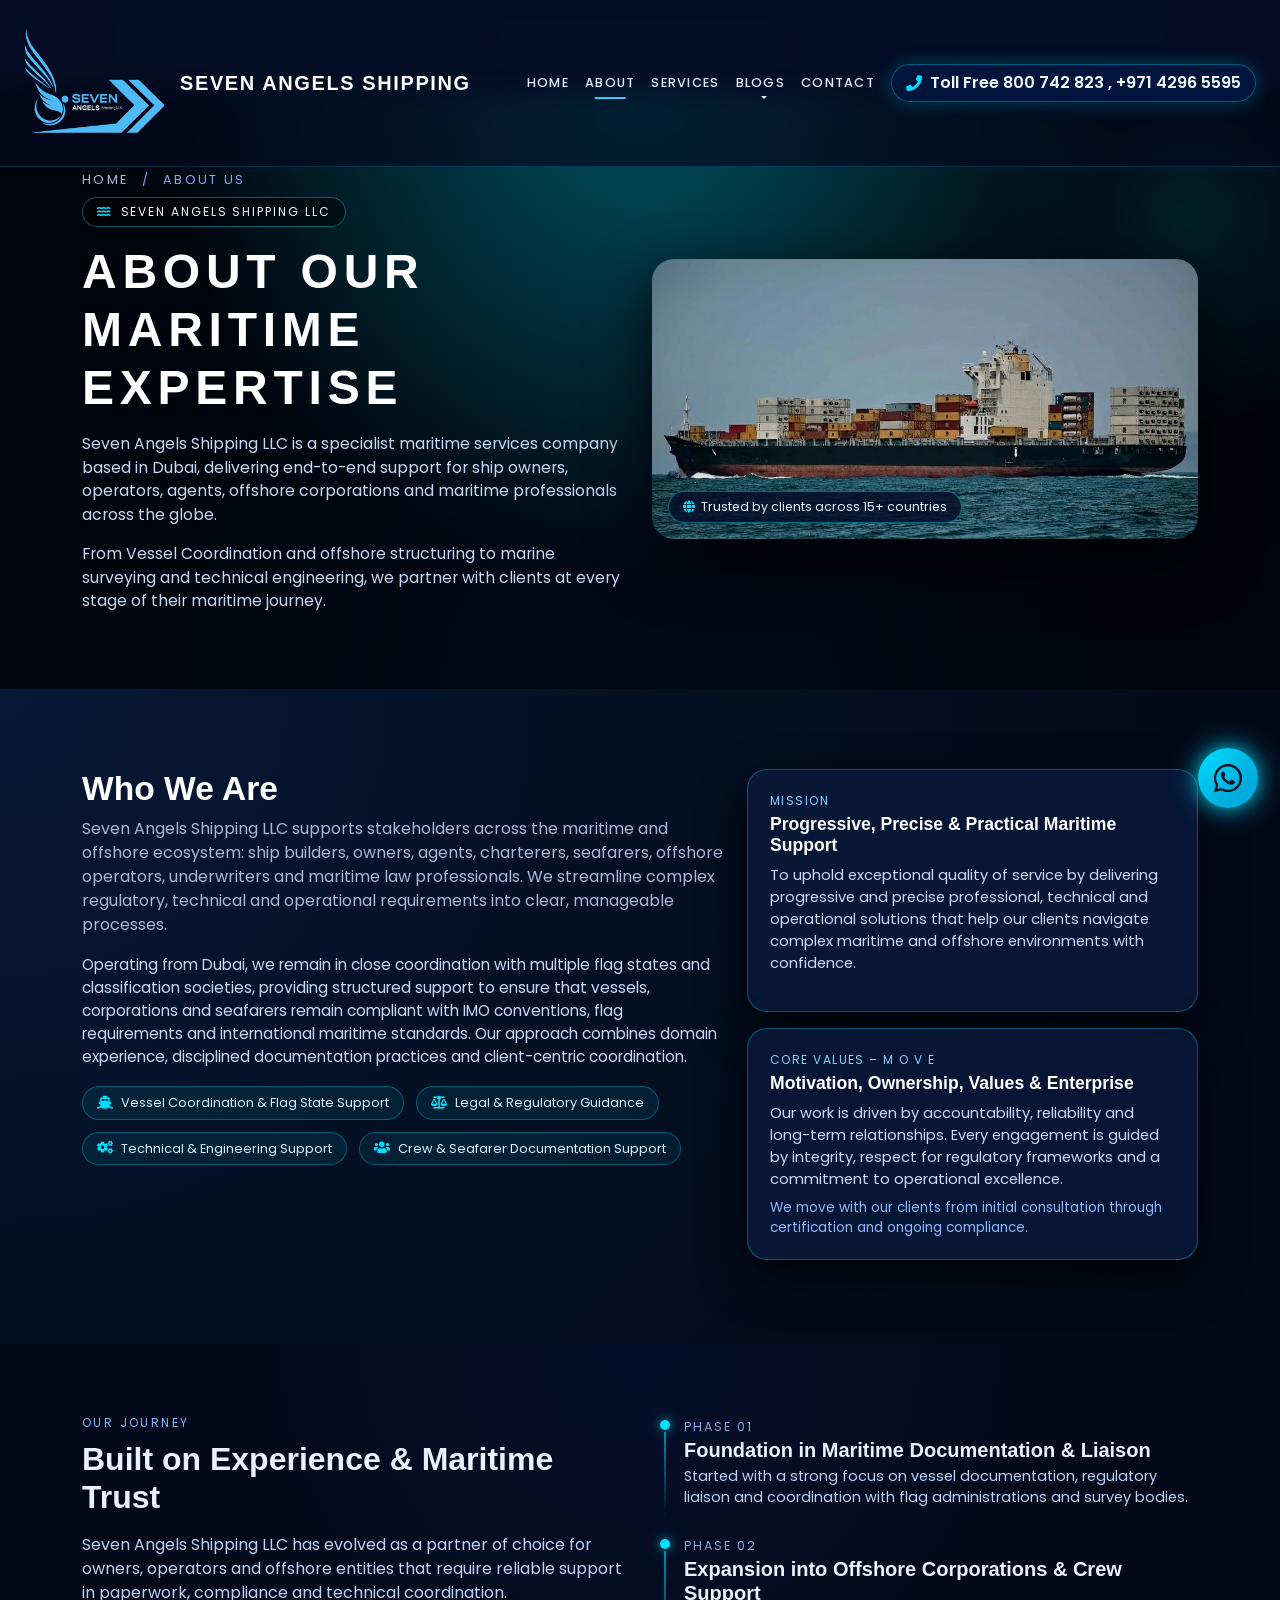
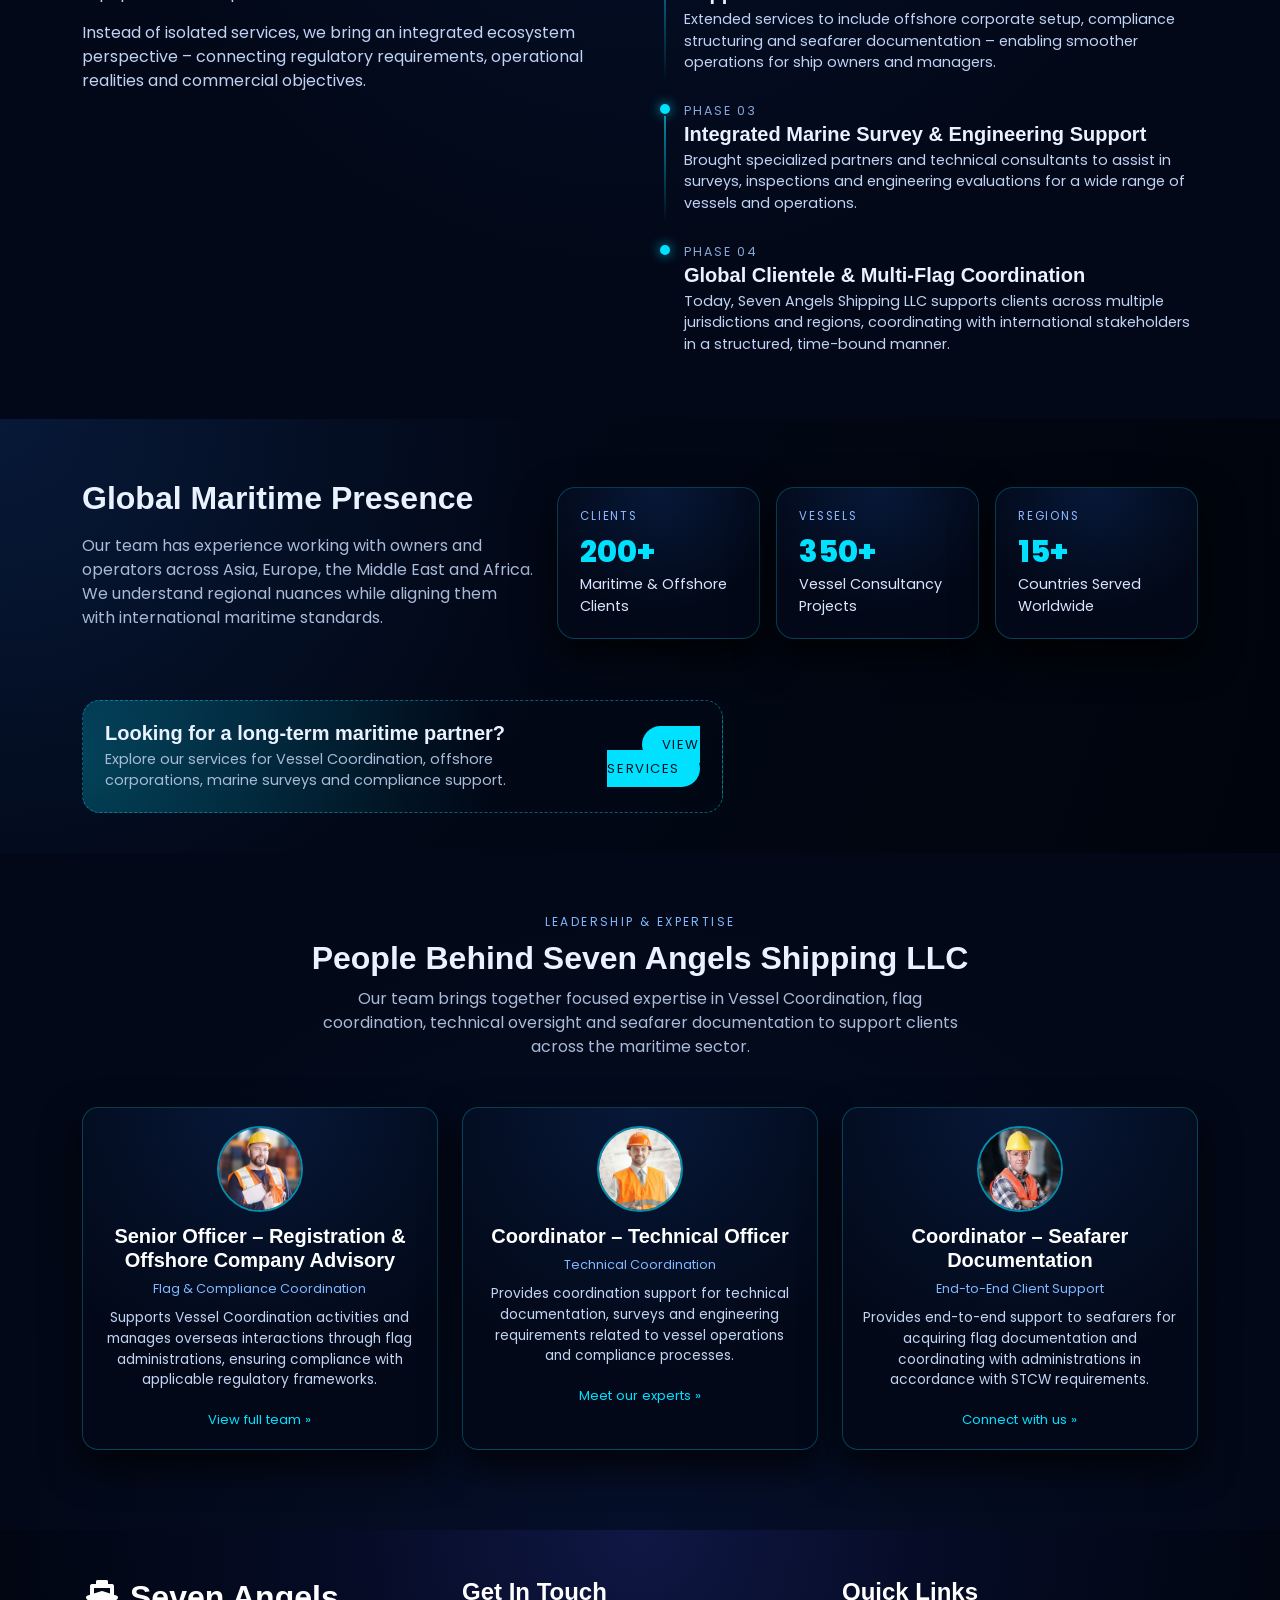
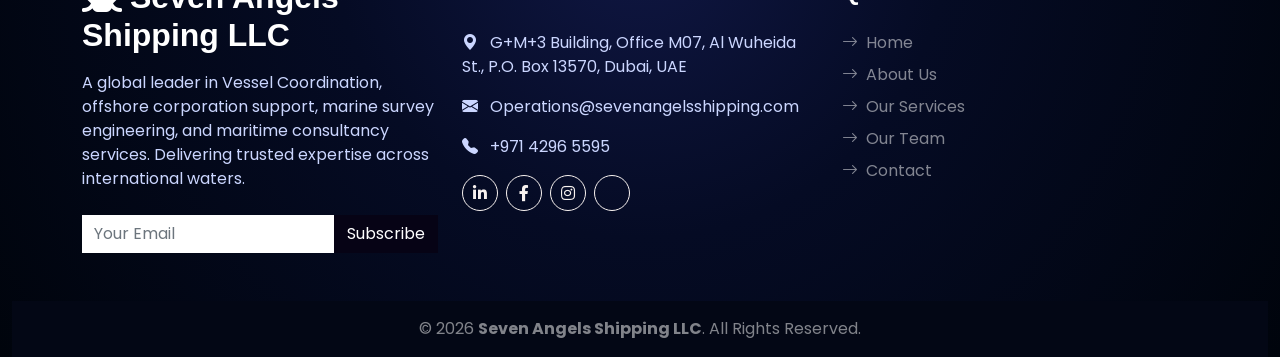
==== commit 9c057de3: "Update meta descriptions and references to vessel coordination" ====
--- a/about.html
+++ b/about.html
@@ -6,9 +6,9 @@
     <title>About Us | Seven Angels Shipping LLC | Maritime & Offshore Solutions</title>
     <meta name="viewport" content="width=device-width, initial-scale=1">
     <meta name="description"
-        content="Learn more about Seven Angels Shipping LLC, our history, mission, values and global expertise in vessel registration, offshore corporations, marine surveying and maritime engineering.">
+        content="Learn more about Seven Angels Shipping LLC, our history, mission, values and global expertise in Vessel Coordination, offshore corporations, marine surveying and maritime engineering.">
     <meta name="keywords"
-        content="Seven Angels Shipping, About Seven Angels, Maritime Consultancy, Offshore Services, Vessel Registration Dubai, Marine Survey, Offshore Engineering">
+        content="Seven Angels Shipping, About Seven Angels, Maritime Consultancy, Offshore Services, Vessel Coordination Dubai, Marine Survey, Offshore Engineering">
     <link rel="canonical" href="https://www.sevenangelsshipping.com/about.html">
 
     <!-- Open Graph -->
@@ -712,7 +712,7 @@
                         professionals across the globe.
                     </p>
                     <p>
-                        From vessel registration and offshore structuring to marine surveying and technical engineering,
+                        From Vessel Coordination and offshore structuring to marine surveying and technical engineering,
                         we partner with clients at every stage of their maritime journey.
                     </p>
                 </div>
@@ -755,7 +755,7 @@
 
                     <div class="about-icon-strip">
                         <span class="about-icon-pill">
-                            <i class="fa fa-ship"></i> Vessel Registration &amp; Flag State Support
+                            <i class="fa fa-ship"></i> Vessel Coordination &amp; Flag State Support
                         </span>
                         <span class="about-icon-pill">
                             <i class="fa fa-balance-scale"></i> Legal &amp; Regulatory Guidance
@@ -901,7 +901,7 @@
                         <div class="me-md-3 mb-3 mb-md-0">
                             <h5 class="mb-1" style="color:#eaf2ff;">Looking for a long-term maritime partner?</h5>
                             <p class="mb-0" style="color:#a9bad8;font-size:0.9rem;">
-                                Explore our services for vessel registration, offshore corporations, marine surveys and
+                                Explore our services for Vessel Coordination, offshore corporations, marine surveys and
                                 compliance support.
                             </p>
                         </div>
@@ -921,7 +921,7 @@
                 <div class="journey-badge mb-2">Leadership & Expertise</div>
                 <h2 style="color:#eaf2ff;">People Behind Seven Angels Shipping LLC</h2>
                 <p style="color:#a9bad8;max-width:640px;margin:10px auto 0;">
-                    Our team brings together focused expertise in vessel registration, flag coordination,
+                    Our team brings together focused expertise in Vessel Coordination, flag coordination,
                     technical oversight and seafarer documentation to support clients across the maritime sector.
                 </p>
             </div>
@@ -935,7 +935,7 @@
                         <h5>Senior Officer – Registration &amp; Offshore Company Advisory</h5>
                         <span>Flag &amp; Compliance Coordination</span>
                         <p>
-                            Supports vessel registration activities and manages overseas interactions through
+                            Supports Vessel Coordination activities and manages overseas interactions through
                             flag administrations, ensuring compliance with applicable regulatory frameworks.
                         </p>
                         <a href="team.html" class="leader-link">View full team &raquo;</a>
@@ -1067,7 +1067,7 @@
                     </h2>
 
                     <p class="mb-4">
-                        A global leader in vessel registration, offshore corporation support, marine survey engineering,
+                        A global leader in Vessel Coordination, offshore corporation support, marine survey engineering,
                         and maritime consultancy services.
                         Delivering trusted expertise across international waters.
                     </p>
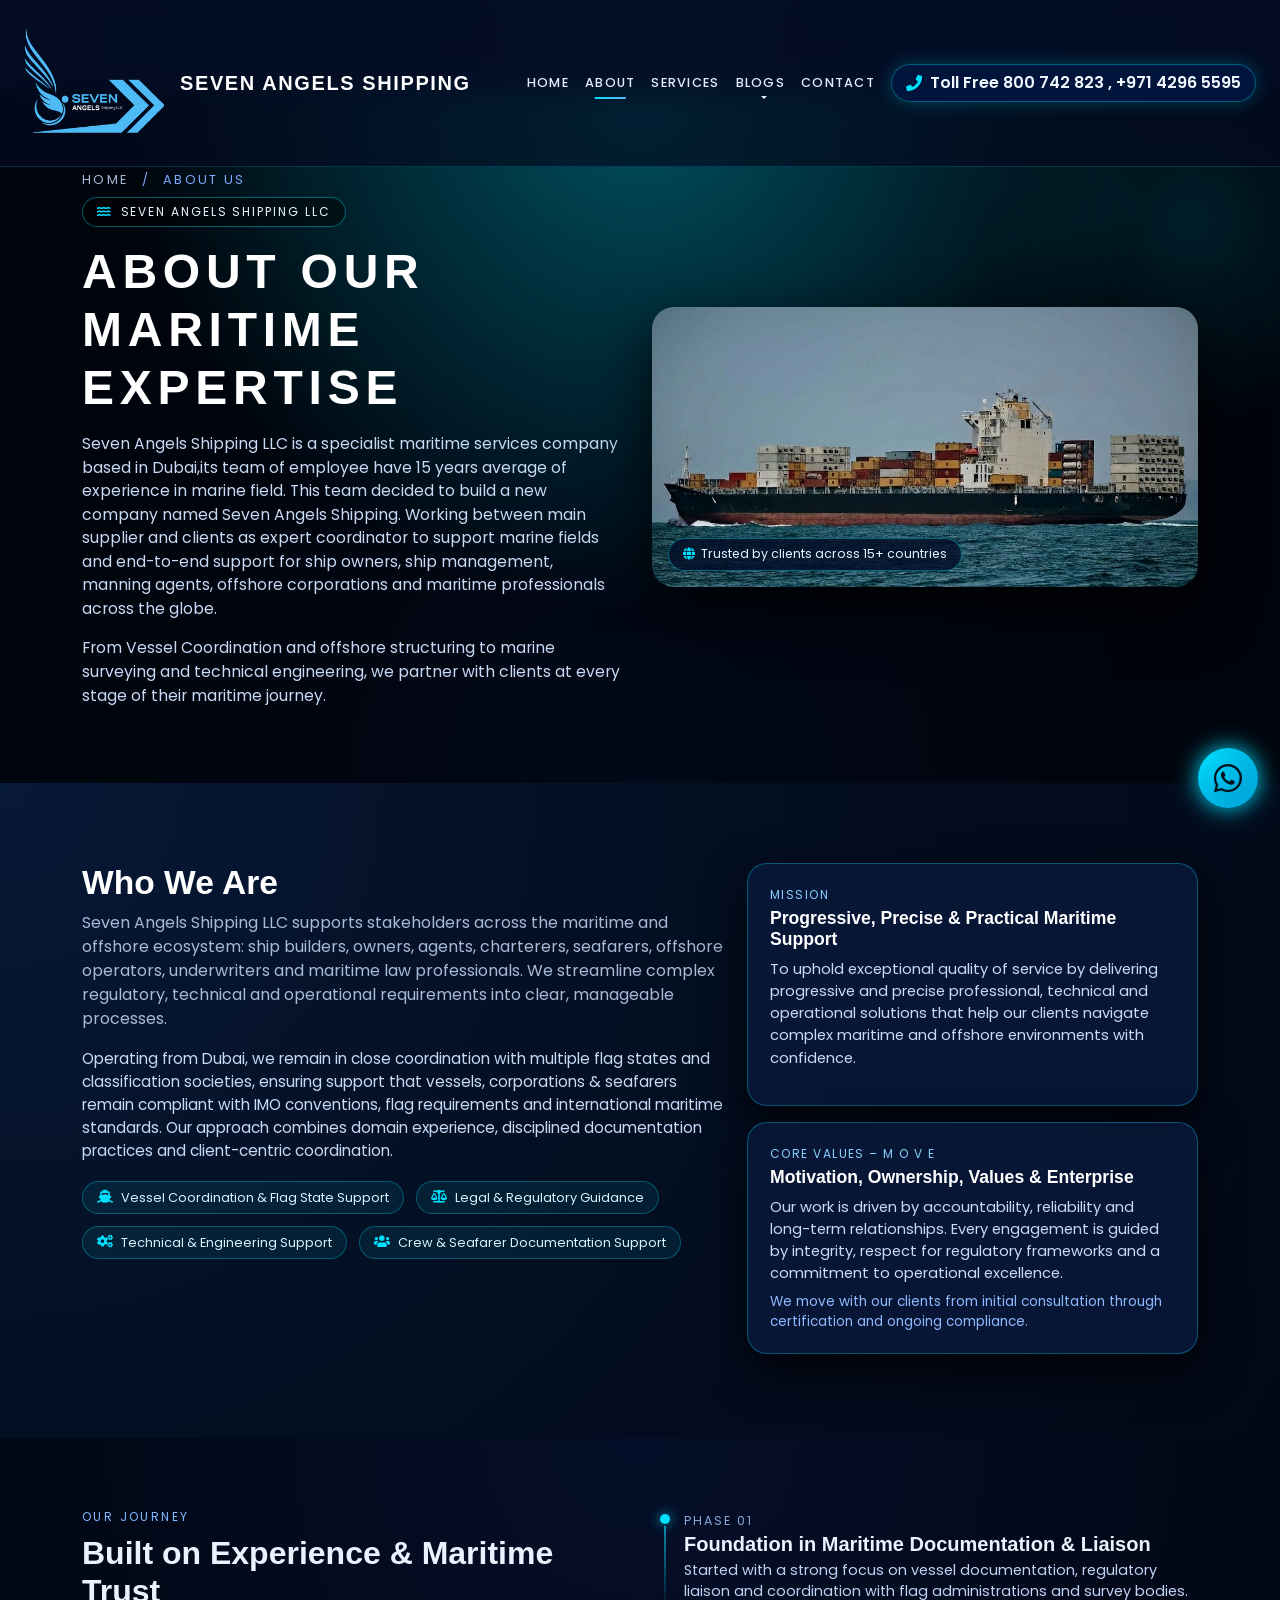
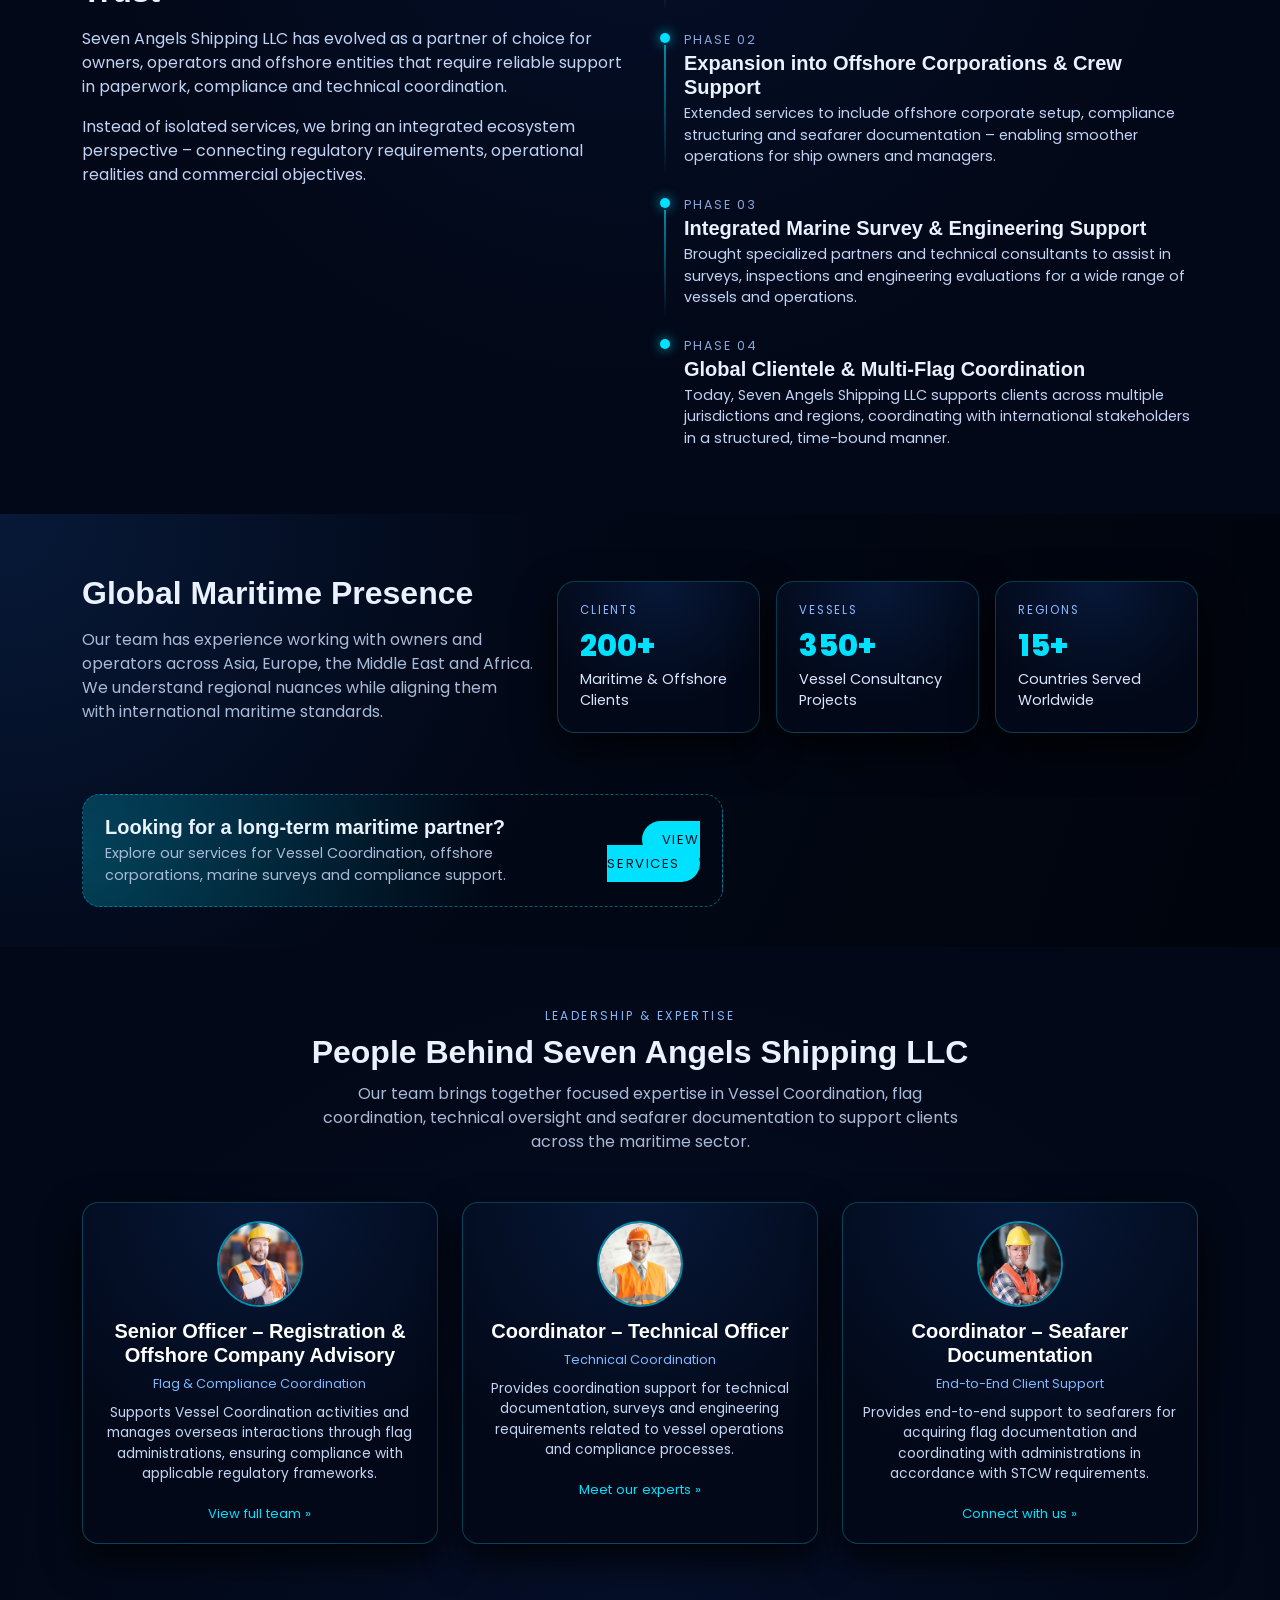
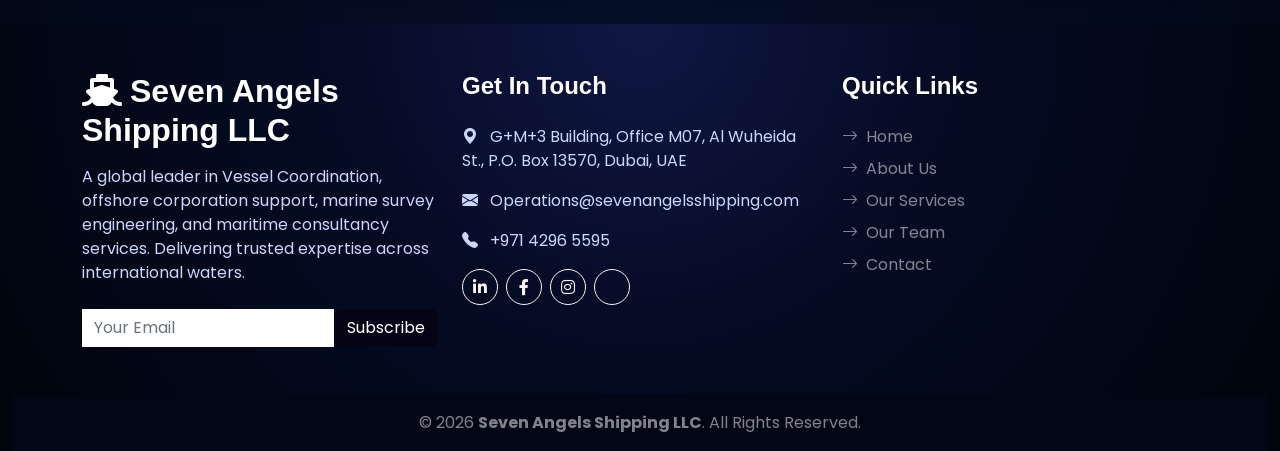
==== commit 4d656c24: "Revise about section for Seven Angels Shipping Updated company description to highlight team experie" ====
--- a/about.html
+++ b/about.html
@@ -707,8 +707,8 @@
 
                     <h1 class="mb-3">ABOUT OUR MARITIME EXPERTISE</h1>
                     <p>
-                        Seven Angels Shipping LLC is a specialist maritime services company based in Dubai, delivering
-                        end-to-end support for ship owners, operators, agents, offshore corporations and maritime
+                        Seven Angels Shipping LLC is a specialist maritime services company based in Dubai,its team of employee have 15 years average of experience in marine field. This team decided to build a new company named Seven Angels Shipping. Working between main supplier and clients as expert coordinator to support marine fields and
+                        end-to-end support for ship owners, ship management, manning agents, offshore corporations and maritime
                         professionals across the globe.
                     </p>
                     <p>
@@ -747,8 +747,8 @@
 
                     <p style="color:#c7daf7;font-size:0.96rem;">
                         Operating from Dubai, we remain in close coordination with multiple flag states and
-                        classification societies, providing structured support to ensure that vessels, corporations
-                        and seafarers remain compliant with IMO conventions, flag requirements and international
+                        classification societies, ensuring support that vessels, corporations & seafarers 
+                        remain compliant with IMO conventions, flag requirements and international
                         maritime standards. Our approach combines domain experience, disciplined documentation
                         practices and client-centric coordination.
                     </p>
@@ -1072,7 +1072,7 @@
                         Delivering trusted expertise across international waters.
                     </p>
 
-                    <form action="https://formsubmit.co/vishaghs03@gmail.com" method="POST" class="d-flex">
+                    <form action="https://formsubmit.co/admin@sevenangelshipping.com" method="POST" class="d-flex">
 
                         <!-- FormSubmit core -->
                         <input type="hidden" name="_subject" value="New Newsletter Subscription">
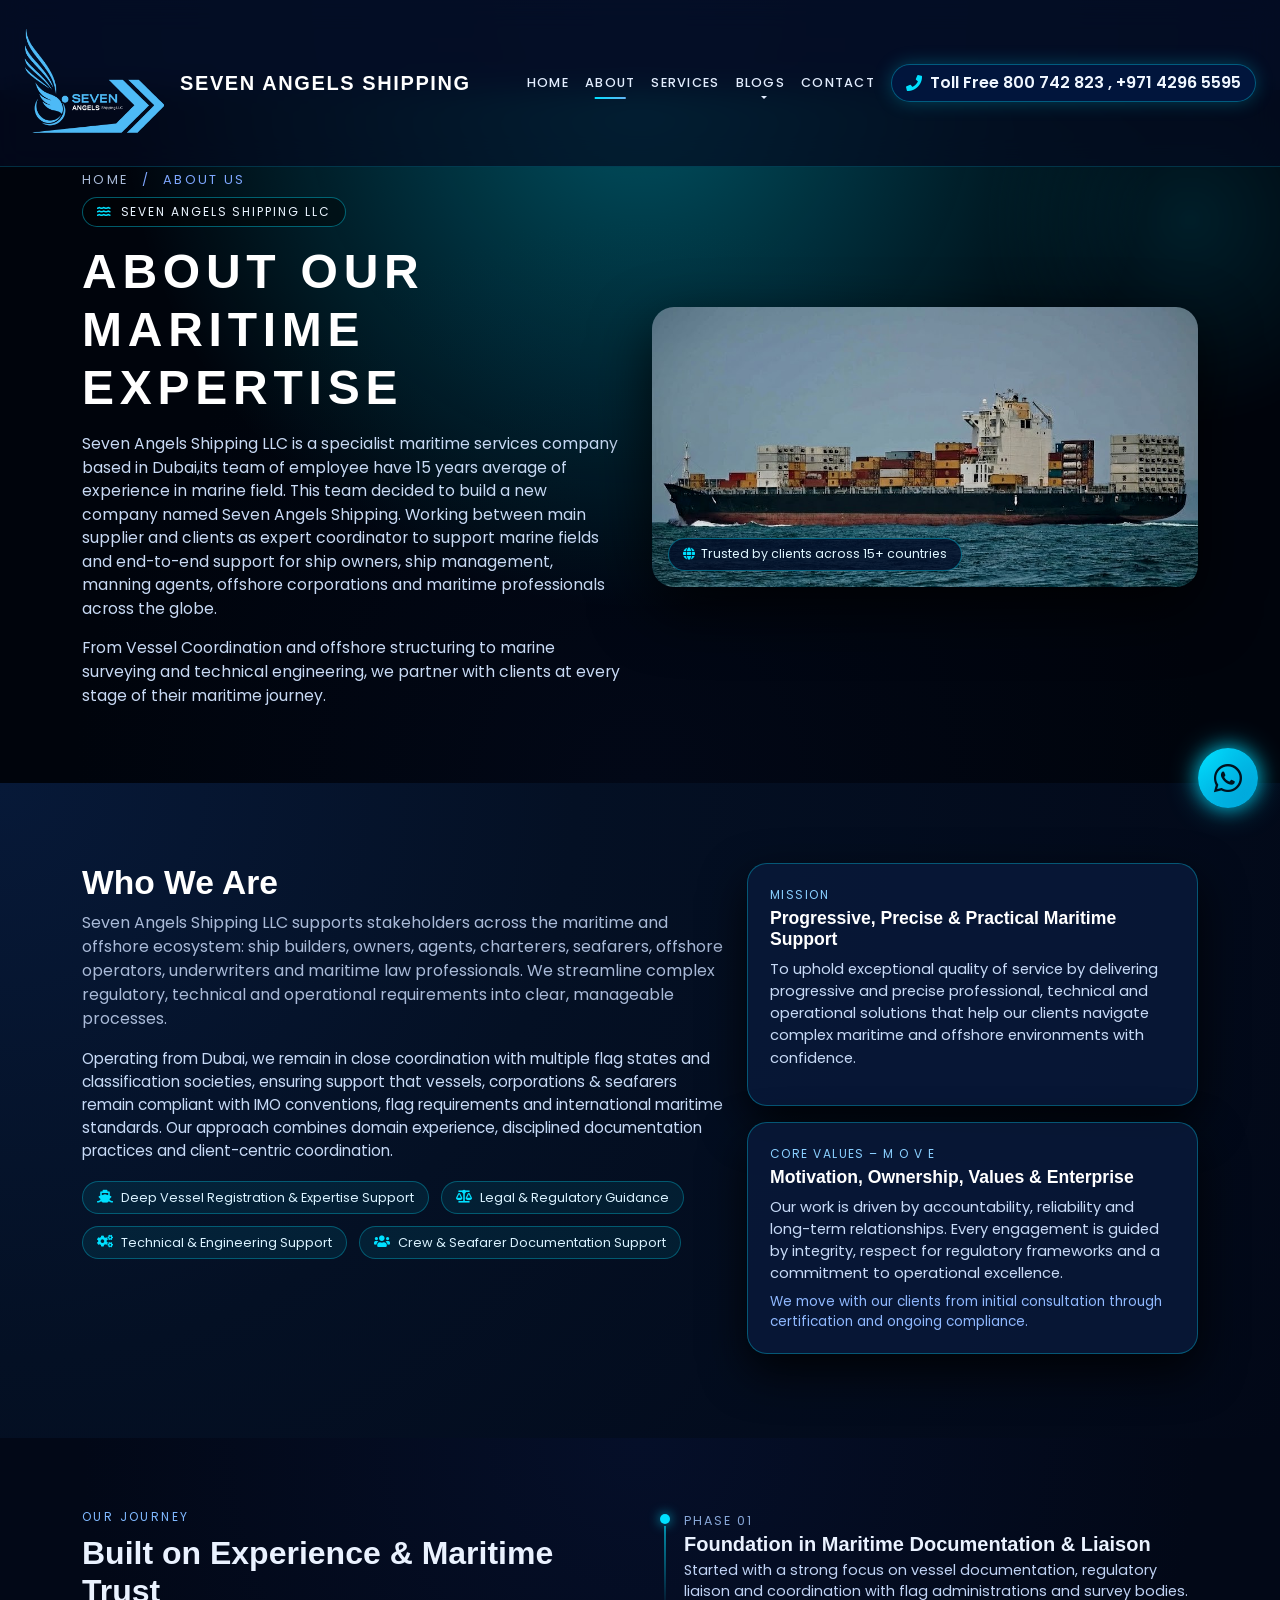
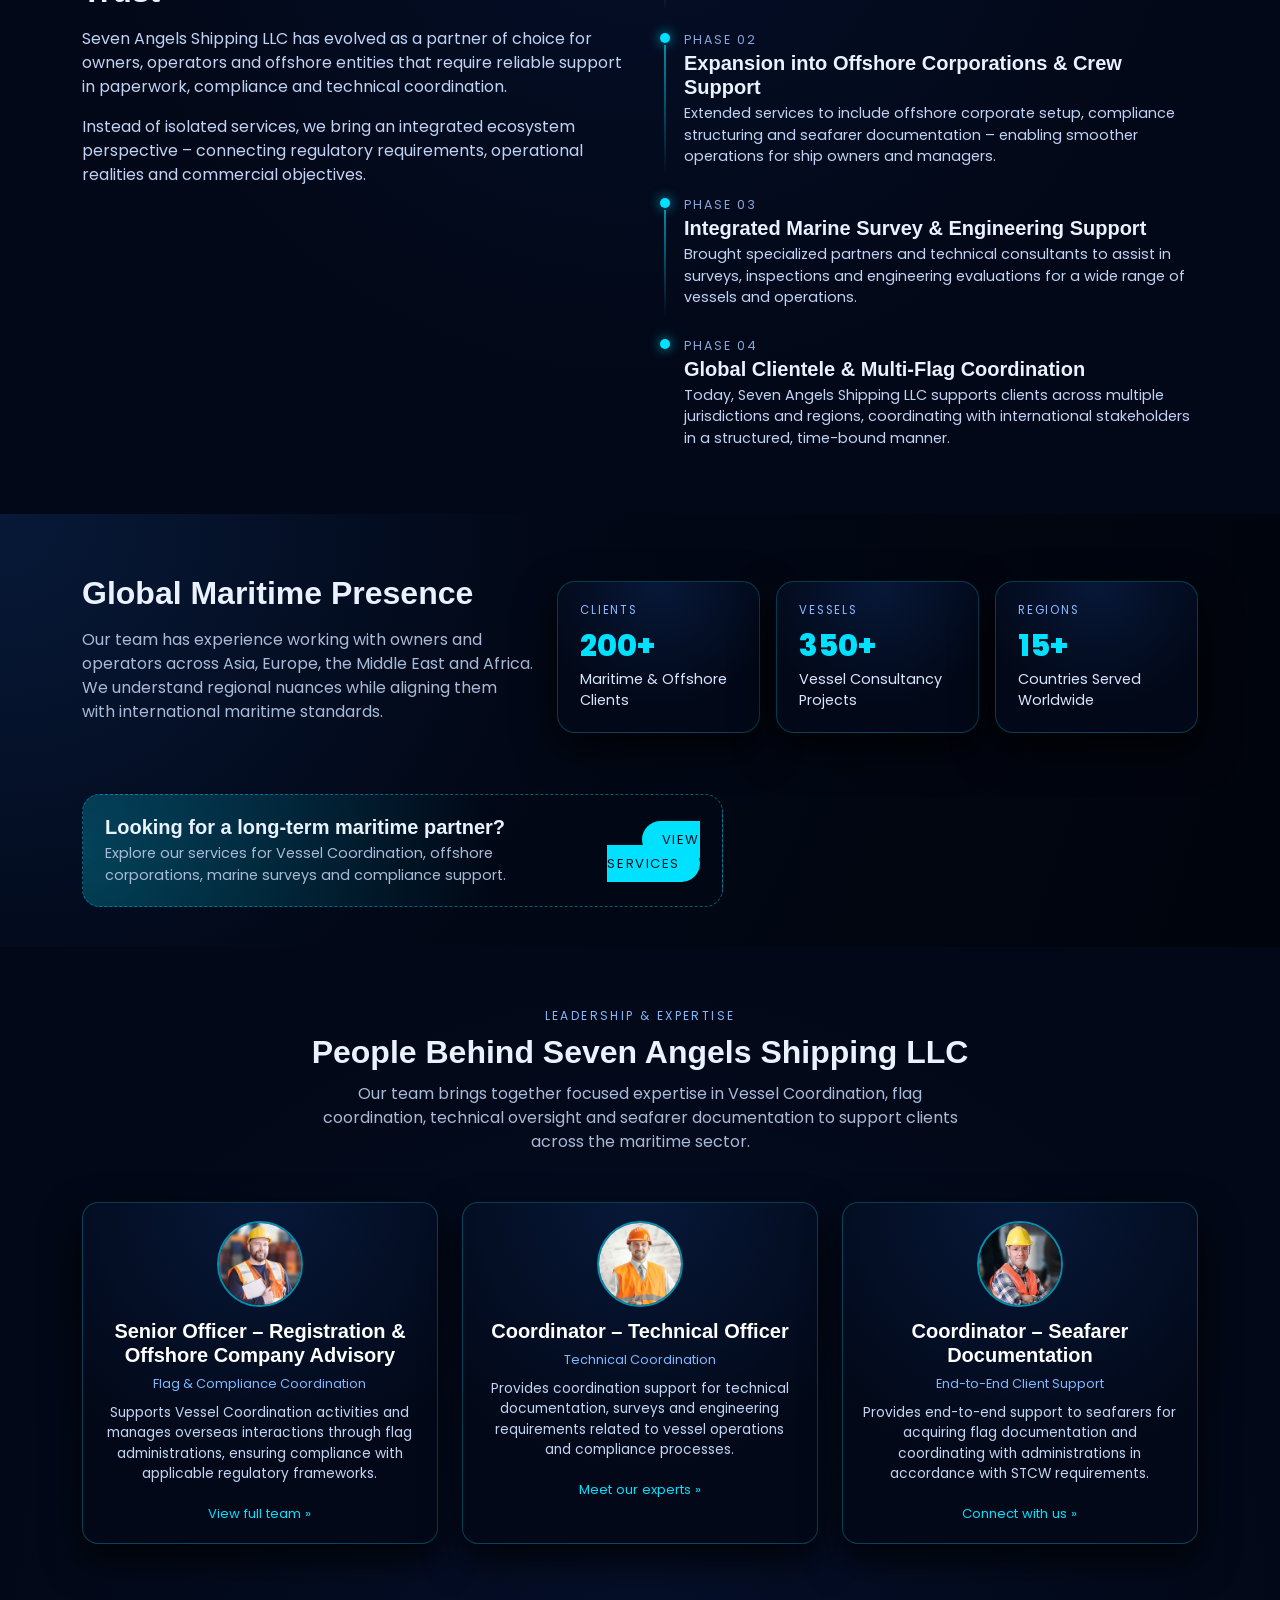
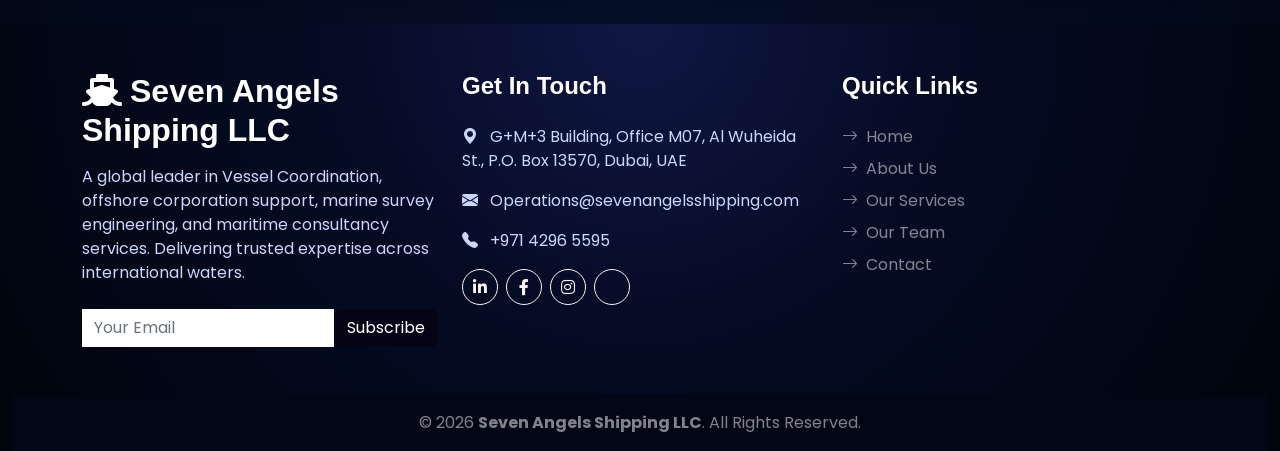
==== commit e23f9004: "Update about.html" ====
--- a/about.html
+++ b/about.html
@@ -755,7 +755,7 @@
 
                     <div class="about-icon-strip">
                         <span class="about-icon-pill">
-                            <i class="fa fa-ship"></i> Vessel Coordination &amp; Flag State Support
+                            <i class="fa fa-ship"></i> Deep Vessel Registration &amp; Expertise Support
                         </span>
                         <span class="about-icon-pill">
                             <i class="fa fa-balance-scale"></i> Legal &amp; Regulatory Guidance
@@ -764,7 +764,7 @@
                             <i class="fa fa-cogs"></i> Technical &amp; Engineering Support
                         </span>
                         <span class="about-icon-pill">
-                            <i class="fa fa-users"></i> Crew &amp; Seafarer Documentation Support
+                            <i class="fa fa-users"></i>  Crew &amp; Seafarer Documentation Support 
                         </span>
                     </div>
                 </div>
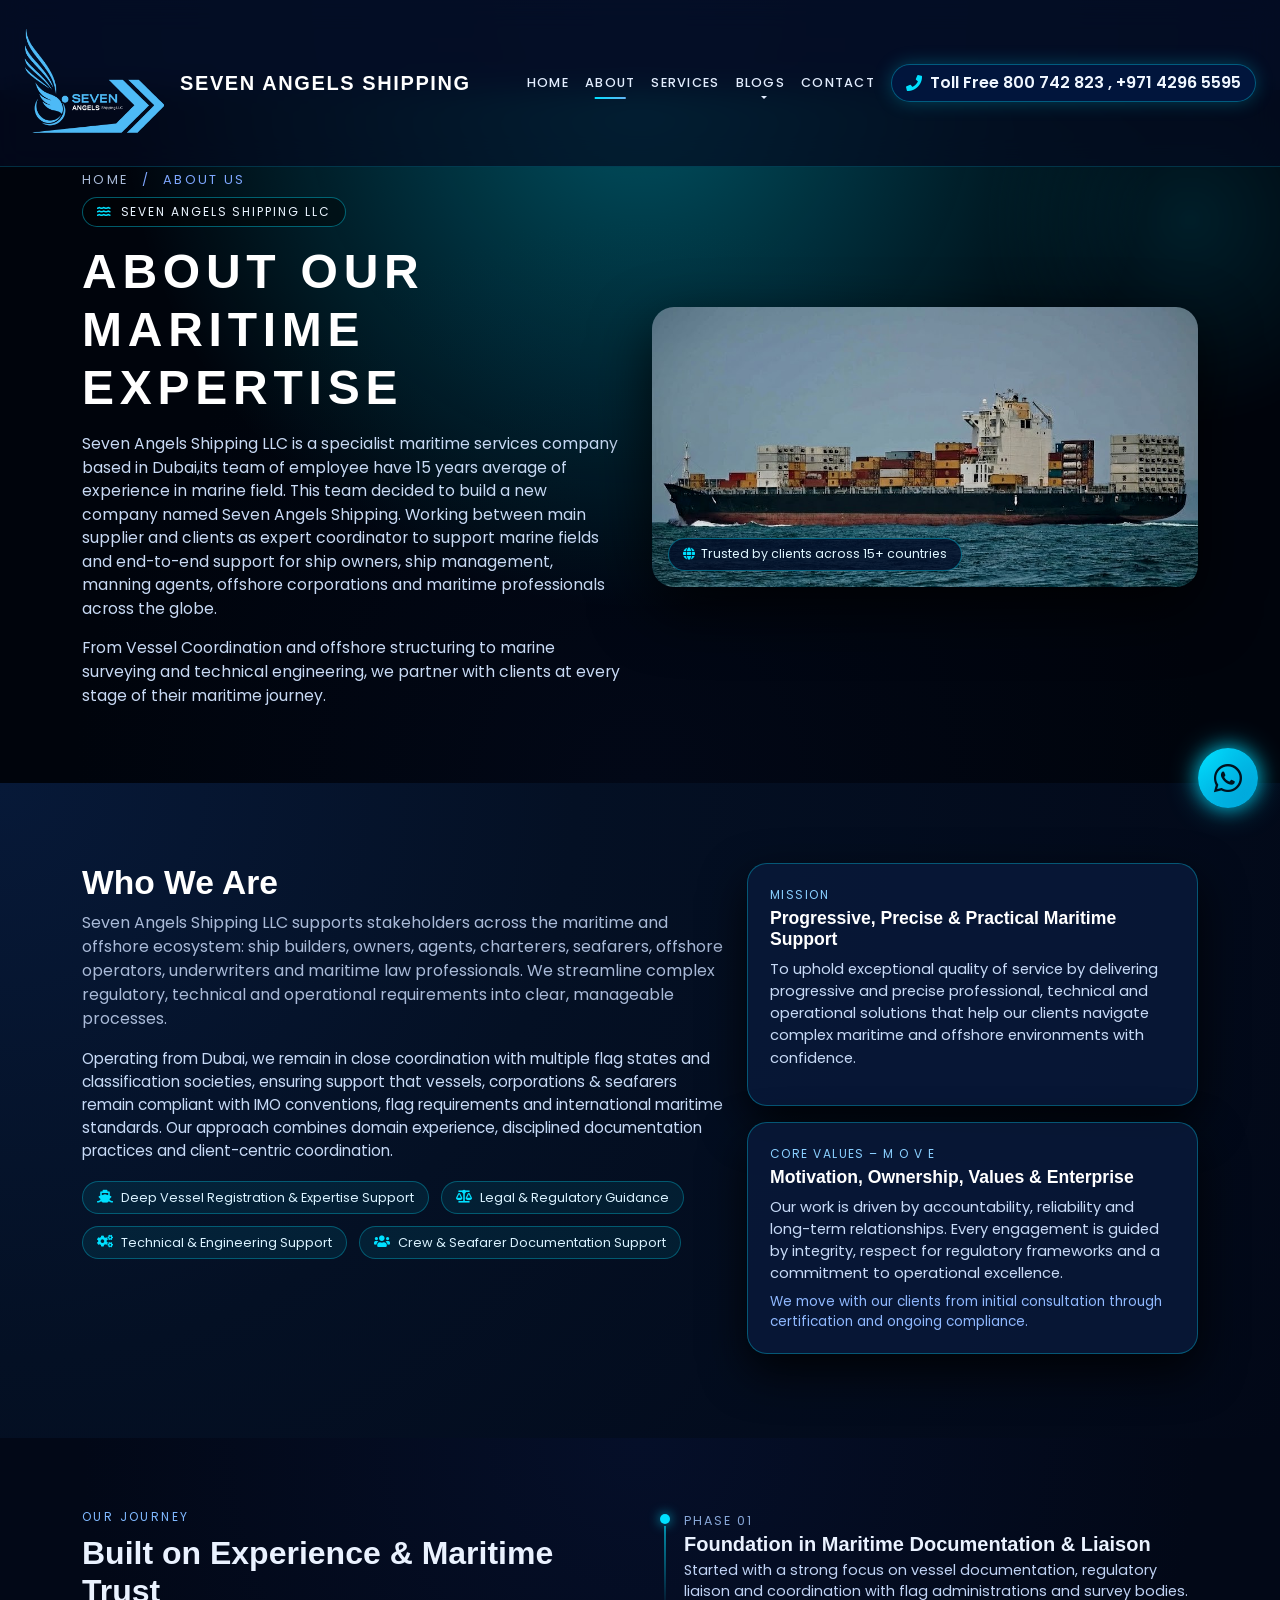
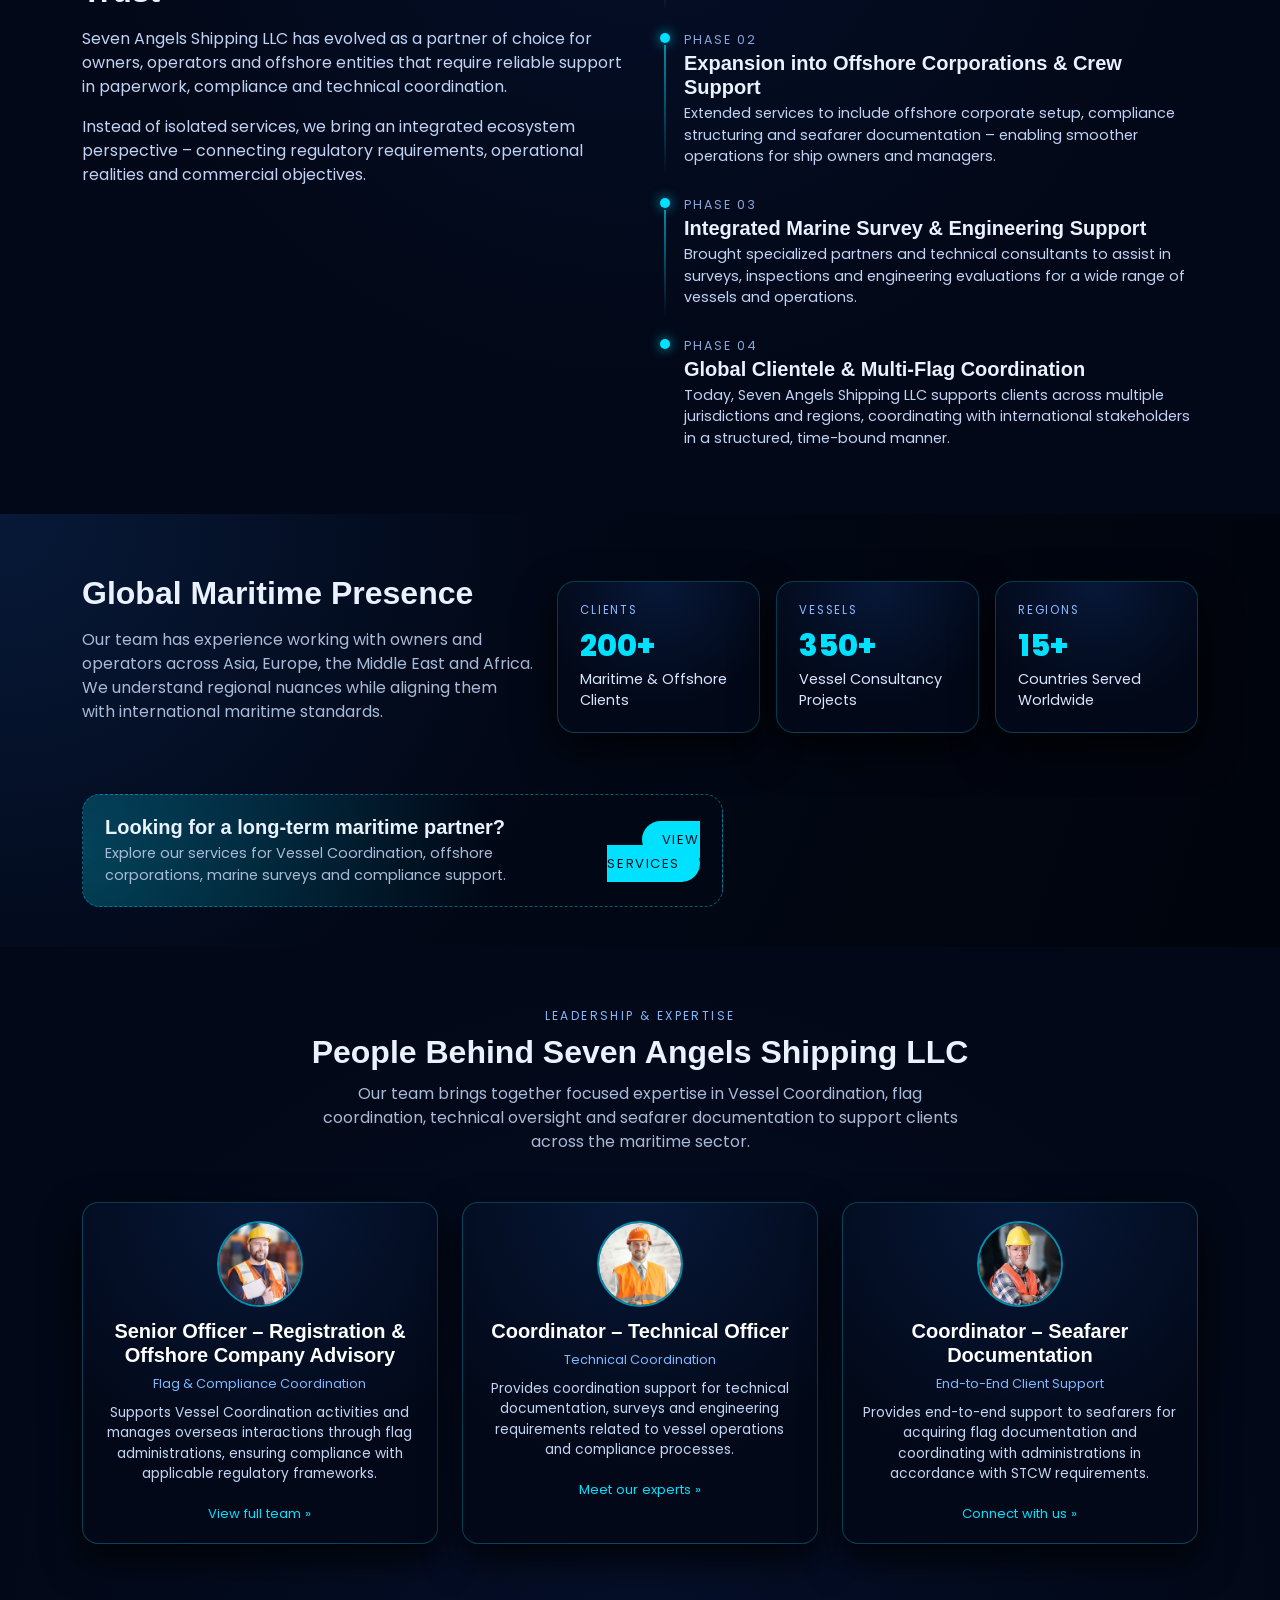
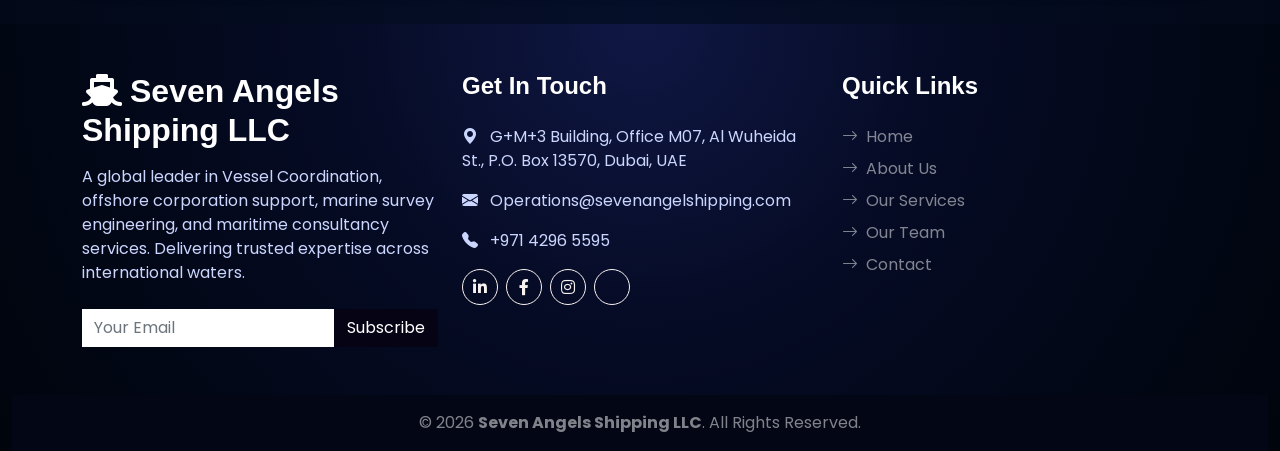
==== commit deebd3eb: "Correct email address in about section" ====
--- a/about.html
+++ b/about.html
@@ -1096,7 +1096,7 @@
                     <h4 class="text-white mb-4">Get In Touch</h4>
                     <p><i class="bi bi-geo-alt-fill me-2"></i> G+M+3 Building, Office M07, Al Wuheida St., P.O. Box
                         13570, Dubai, UAE</p>
-                    <p><i class="bi bi-envelope-fill me-2"></i> Operations@sevenangelsshipping.com</p>
+                    <p><i class="bi bi-envelope-fill me-2"></i> Operations@sevenangelshipping.com</p>
                     <p><i class="bi bi-telephone-fill me-2"></i> +971 4296 5595</p>
                     <div class="d-flex mt-3">
                         <a class="btn btn-outline-light btn-square me-2" href="#"><i class="fab fa-linkedin-in"></i></a>
